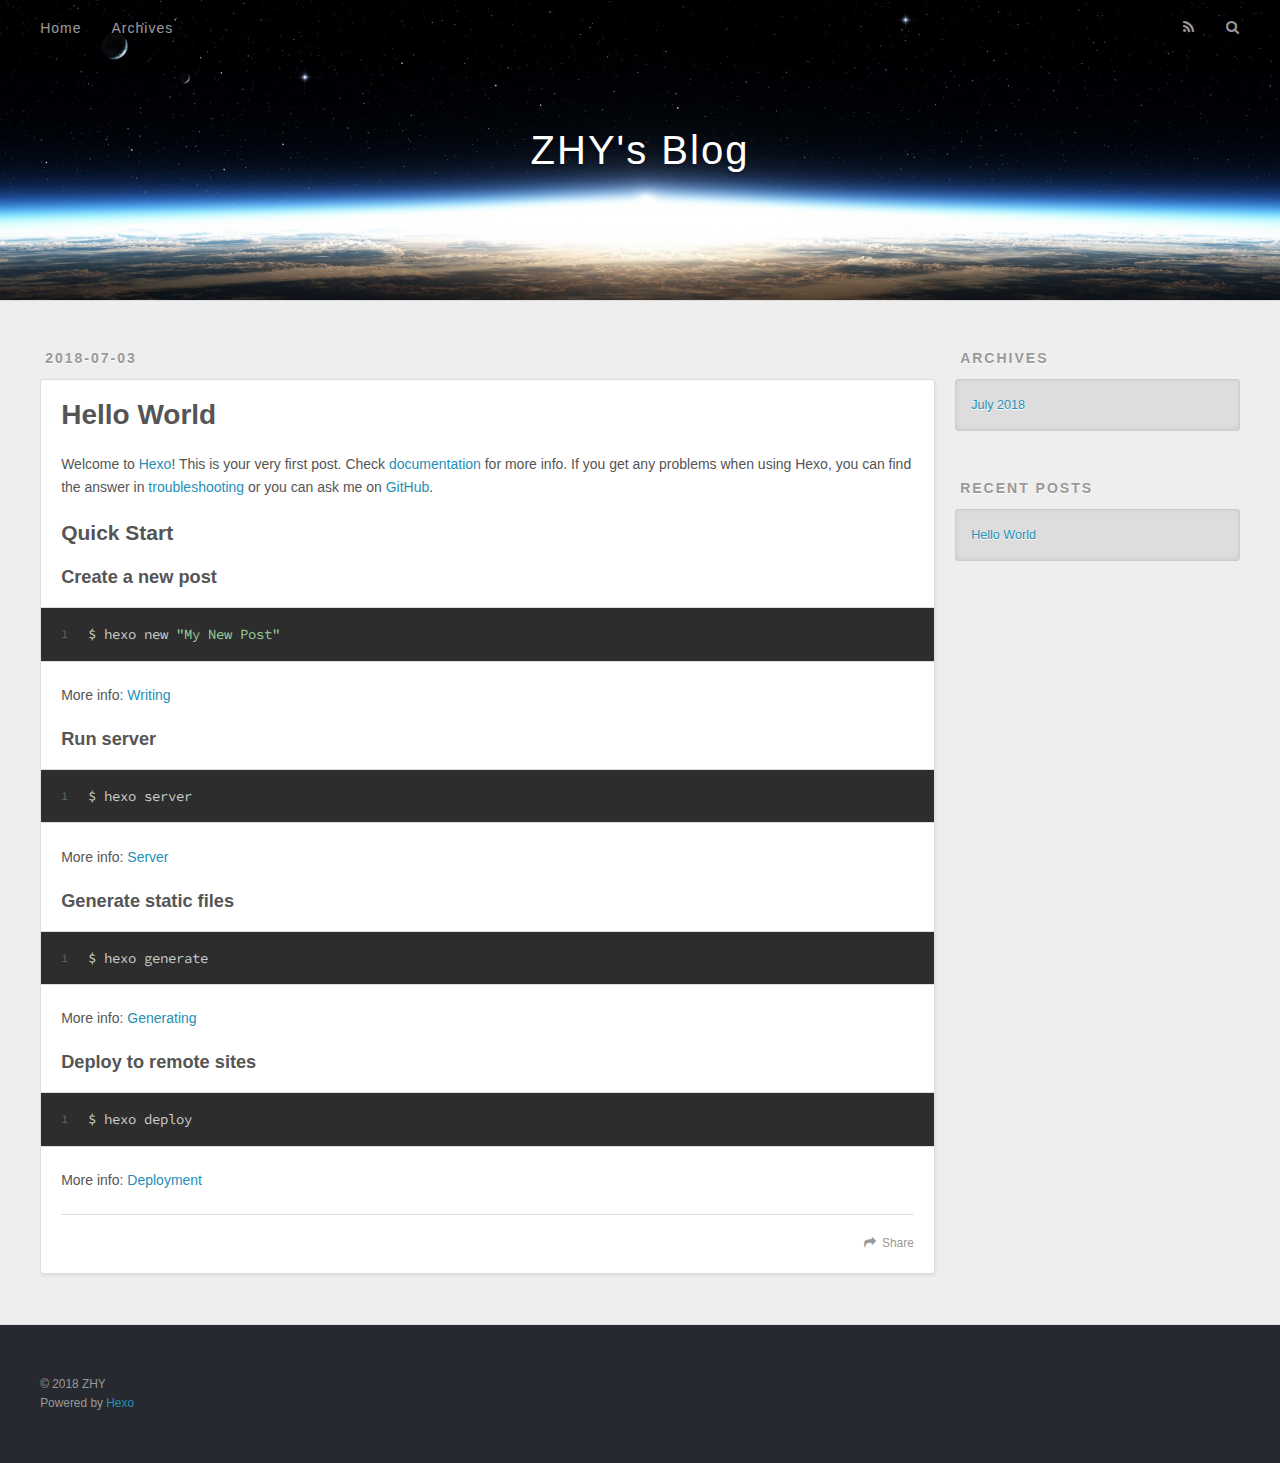
==== index.html @ d9271434 "Site updated: 2018-07-03 16:48:31" ====
<!DOCTYPE html>
<html>
<head>
  <meta charset="utf-8">
  

  
  <title>ZHY&#39;s Blog</title>
  <meta name="viewport" content="width=device-width, initial-scale=1, maximum-scale=1">
  <meta property="og:type" content="website">
<meta property="og:title" content="ZHY&#39;s Blog">
<meta property="og:url" content="https://anngg2008.github.io/index.html">
<meta property="og:site_name" content="ZHY&#39;s Blog">
<meta property="og:locale" content="default">
<meta name="twitter:card" content="summary">
<meta name="twitter:title" content="ZHY&#39;s Blog">
  
    <link rel="alternate" href="/atom.xml" title="ZHY&#39;s Blog" type="application/atom+xml">
  
  
    <link rel="icon" href="/favicon.png">
  
  
    <link href="//fonts.googleapis.com/css?family=Source+Code+Pro" rel="stylesheet" type="text/css">
  
  <link rel="stylesheet" href="/css/style.css">
</head>

<body>
  <div id="container">
    <div id="wrap">
      <header id="header">
  <div id="banner"></div>
  <div id="header-outer" class="outer">
    <div id="header-title" class="inner">
      <h1 id="logo-wrap">
        <a href="/" id="logo">ZHY&#39;s Blog</a>
      </h1>
      
    </div>
    <div id="header-inner" class="inner">
      <nav id="main-nav">
        <a id="main-nav-toggle" class="nav-icon"></a>
        
          <a class="main-nav-link" href="/">Home</a>
        
          <a class="main-nav-link" href="/archives">Archives</a>
        
      </nav>
      <nav id="sub-nav">
        
          <a id="nav-rss-link" class="nav-icon" href="/atom.xml" title="RSS Feed"></a>
        
        <a id="nav-search-btn" class="nav-icon" title="Search"></a>
      </nav>
      <div id="search-form-wrap">
        <form action="//google.com/search" method="get" accept-charset="UTF-8" class="search-form"><input type="search" name="q" class="search-form-input" placeholder="Search"><button type="submit" class="search-form-submit">&#xF002;</button><input type="hidden" name="sitesearch" value="https://anngg2008.github.io"></form>
      </div>
    </div>
  </div>
</header>
      <div class="outer">
        <section id="main">
  
    <article id="post-hello-world" class="article article-type-post" itemscope itemprop="blogPost">
  <div class="article-meta">
    <a href="/2018/07/03/hello-world/" class="article-date">
  <time datetime="2018-07-03T08:21:57.025Z" itemprop="datePublished">2018-07-03</time>
</a>
    
  </div>
  <div class="article-inner">
    
    
      <header class="article-header">
        
  
    <h1 itemprop="name">
      <a class="article-title" href="/2018/07/03/hello-world/">Hello World</a>
    </h1>
  

      </header>
    
    <div class="article-entry" itemprop="articleBody">
      
        <p>Welcome to <a href="https://hexo.io/" target="_blank" rel="noopener">Hexo</a>! This is your very first post. Check <a href="https://hexo.io/docs/" target="_blank" rel="noopener">documentation</a> for more info. If you get any problems when using Hexo, you can find the answer in <a href="https://hexo.io/docs/troubleshooting.html" target="_blank" rel="noopener">troubleshooting</a> or you can ask me on <a href="https://github.com/hexojs/hexo/issues" target="_blank" rel="noopener">GitHub</a>.</p>
<h2 id="Quick-Start"><a href="#Quick-Start" class="headerlink" title="Quick Start"></a>Quick Start</h2><h3 id="Create-a-new-post"><a href="#Create-a-new-post" class="headerlink" title="Create a new post"></a>Create a new post</h3><figure class="highlight bash"><table><tr><td class="gutter"><pre><span class="line">1</span><br></pre></td><td class="code"><pre><span class="line">$ hexo new <span class="string">"My New Post"</span></span><br></pre></td></tr></table></figure>
<p>More info: <a href="https://hexo.io/docs/writing.html" target="_blank" rel="noopener">Writing</a></p>
<h3 id="Run-server"><a href="#Run-server" class="headerlink" title="Run server"></a>Run server</h3><figure class="highlight bash"><table><tr><td class="gutter"><pre><span class="line">1</span><br></pre></td><td class="code"><pre><span class="line">$ hexo server</span><br></pre></td></tr></table></figure>
<p>More info: <a href="https://hexo.io/docs/server.html" target="_blank" rel="noopener">Server</a></p>
<h3 id="Generate-static-files"><a href="#Generate-static-files" class="headerlink" title="Generate static files"></a>Generate static files</h3><figure class="highlight bash"><table><tr><td class="gutter"><pre><span class="line">1</span><br></pre></td><td class="code"><pre><span class="line">$ hexo generate</span><br></pre></td></tr></table></figure>
<p>More info: <a href="https://hexo.io/docs/generating.html" target="_blank" rel="noopener">Generating</a></p>
<h3 id="Deploy-to-remote-sites"><a href="#Deploy-to-remote-sites" class="headerlink" title="Deploy to remote sites"></a>Deploy to remote sites</h3><figure class="highlight bash"><table><tr><td class="gutter"><pre><span class="line">1</span><br></pre></td><td class="code"><pre><span class="line">$ hexo deploy</span><br></pre></td></tr></table></figure>
<p>More info: <a href="https://hexo.io/docs/deployment.html" target="_blank" rel="noopener">Deployment</a></p>

      
    </div>
    <footer class="article-footer">
      <a data-url="https://anngg2008.github.io/2018/07/03/hello-world/" data-id="cjj5g86sp00000euxjg45s376" class="article-share-link">Share</a>
      
      
    </footer>
  </div>
  
</article>


  


</section>
        
          <aside id="sidebar">
  
    

  
    

  
    
  
    
  <div class="widget-wrap">
    <h3 class="widget-title">Archives</h3>
    <div class="widget">
      <ul class="archive-list"><li class="archive-list-item"><a class="archive-list-link" href="/archives/2018/07/">July 2018</a></li></ul>
    </div>
  </div>


  
    
  <div class="widget-wrap">
    <h3 class="widget-title">Recent Posts</h3>
    <div class="widget">
      <ul>
        
          <li>
            <a href="/2018/07/03/hello-world/">Hello World</a>
          </li>
        
      </ul>
    </div>
  </div>

  
</aside>
        
      </div>
      <footer id="footer">
  
  <div class="outer">
    <div id="footer-info" class="inner">
      &copy; 2018 ZHY<br>
      Powered by <a href="http://hexo.io/" target="_blank">Hexo</a>
    </div>
  </div>
</footer>
    </div>
    <nav id="mobile-nav">
  
    <a href="/" class="mobile-nav-link">Home</a>
  
    <a href="/archives" class="mobile-nav-link">Archives</a>
  
</nav>
    

<script src="//ajax.googleapis.com/ajax/libs/jquery/2.0.3/jquery.min.js"></script>


  <link rel="stylesheet" href="/fancybox/jquery.fancybox.css">
  <script src="/fancybox/jquery.fancybox.pack.js"></script>


<script src="/js/script.js"></script>



  </div>
</body>
</html>
---- css/style.css ----
body {
  width: 100%;
}
body:before,
body:after {
  content: "";
  display: table;
}
body:after {
  clear: both;
}
html,
body,
div,
span,
applet,
object,
iframe,
h1,
h2,
h3,
h4,
h5,
h6,
p,
blockquote,
pre,
a,
abbr,
acronym,
address,
big,
cite,
code,
del,
dfn,
em,
img,
ins,
kbd,
q,
s,
samp,
small,
strike,
strong,
sub,
sup,
tt,
var,
dl,
dt,
dd,
ol,
ul,
li,
fieldset,
form,
label,
legend,
table,
caption,
tbody,
tfoot,
thead,
tr,
th,
td {
  margin: 0;
  padding: 0;
  border: 0;
  outline: 0;
  font-weight: inherit;
  font-style: inherit;
  font-family: inherit;
  font-size: 100%;
  vertical-align: baseline;
}
body {
  line-height: 1;
  color: #000;
  background: #fff;
}
ol,
ul {
  list-style: none;
}
table {
  border-collapse: separate;
  border-spacing: 0;
  vertical-align: middle;
}
caption,
th,
td {
  text-align: left;
  font-weight: normal;
  vertical-align: middle;
}
a img {
  border: none;
}
input,
button {
  margin: 0;
  padding: 0;
}
input::-moz-focus-inner,
button::-moz-focus-inner {
  border: 0;
  padding: 0;
}
@font-face {
  font-family: FontAwesome;
  font-style: normal;
  font-weight: normal;
  src: url("fonts/fontawesome-webfont.eot?v=#4.0.3");
  src: url("fonts/fontawesome-webfont.eot?#iefix&v=#4.0.3") format("embedded-opentype"), url("fonts/fontawesome-webfont.woff?v=#4.0.3") format("woff"), url("fonts/fontawesome-webfont.ttf?v=#4.0.3") format("truetype"), url("fonts/fontawesome-webfont.svg#fontawesomeregular?v=#4.0.3") format("svg");
}
html,
body,
#container {
  height: 100%;
}
body {
  background: #eee;
  font: 14px -apple-system, BlinkMacSystemFont, "Segoe UI", "Roboto", "Oxygen", "Ubuntu", "Cantarell", "Fira Sans", "Droid Sans", "Helvetica Neue", sans-serif;
  -webkit-text-size-adjust: 100%;
}
.outer {
  max-width: 1220px;
  margin: 0 auto;
  padding: 0 20px;
}
.outer:before,
.outer:after {
  content: "";
  display: table;
}
.outer:after {
  clear: both;
}
.inner {
  display: inline;
  float: left;
  width: 98.33333333333333%;
  margin: 0 0.833333333333333%;
}
.left,
.alignleft {
  float: left;
}
.right,
.alignright {
  float: right;
}
.clear {
  clear: both;
}
#container {
  position: relative;
}
.mobile-nav-on {
  overflow: hidden;
}
#wrap {
  height: 100%;
  width: 100%;
  position: absolute;
  top: 0;
  left: 0;
  -webkit-transition: 0.2s ease-out;
  -moz-transition: 0.2s ease-out;
  -ms-transition: 0.2s ease-out;
  transition: 0.2s ease-out;
  z-index: 1;
  background: #eee;
}
.mobile-nav-on #wrap {
  left: 280px;
}
@media screen and (min-width: 768px) {
  #main {
    display: inline;
    float: left;
    width: 73.33333333333333%;
    margin: 0 0.833333333333333%;
  }
}
.article-date,
.article-category-link,
.archive-year,
.widget-title {
  text-decoration: none;
  text-transform: uppercase;
  letter-spacing: 2px;
  color: #999;
  margin-bottom: 1em;
  margin-left: 5px;
  line-height: 1em;
  text-shadow: 0 1px #fff;
  font-weight: bold;
}
.article-inner,
.archive-article-inner {
  background: #fff;
  -webkit-box-shadow: 1px 2px 3px #ddd;
  box-shadow: 1px 2px 3px #ddd;
  border: 1px solid #ddd;
  border-radius: 3px;
}
.article-entry h1,
.widget h1 {
  font-size: 2em;
}
.article-entry h2,
.widget h2 {
  font-size: 1.5em;
}
.article-entry h3,
.widget h3 {
  font-size: 1.3em;
}
.article-entry h4,
.widget h4 {
  font-size: 1.2em;
}
.article-entry h5,
.widget h5 {
  font-size: 1em;
}
.article-entry h6,
.widget h6 {
  font-size: 1em;
  color: #999;
}
.article-entry hr,
.widget hr {
  border: 1px dashed #ddd;
}
.article-entry strong,
.widget strong {
  font-weight: bold;
}
.article-entry em,
.widget em,
.article-entry cite,
.widget cite {
  font-style: italic;
}
.article-entry sup,
.widget sup,
.article-entry sub,
.widget sub {
  font-size: 0.75em;
  line-height: 0;
  position: relative;
  vertical-align: baseline;
}
.article-entry sup,
.widget sup {
  top: -0.5em;
}
.article-entry sub,
.widget sub {
  bottom: -0.2em;
}
.article-entry small,
.widget small {
  font-size: 0.85em;
}
.article-entry acronym,
.widget acronym,
.article-entry abbr,
.widget abbr {
  border-bottom: 1px dotted;
}
.article-entry ul,
.widget ul,
.article-entry ol,
.widget ol,
.article-entry dl,
.widget dl {
  margin: 0 20px;
  line-height: 1.6em;
}
.article-entry ul ul,
.widget ul ul,
.article-entry ol ul,
.widget ol ul,
.article-entry ul ol,
.widget ul ol,
.article-entry ol ol,
.widget ol ol {
  margin-top: 0;
  margin-bottom: 0;
}
.article-entry ul,
.widget ul {
  list-style: disc;
}
.article-entry ol,
.widget ol {
  list-style: decimal;
}
.article-entry dt,
.widget dt {
  font-weight: bold;
}
#header {
  height: 300px;
  position: relative;
  border-bottom: 1px solid #ddd;
}
#header:before,
#header:after {
  content: "";
  position: absolute;
  left: 0;
  right: 0;
  height: 40px;
}
#header:before {
  top: 0;
  background: -webkit-linear-gradient(rgba(0,0,0,0.2), transparent);
  background: -moz-linear-gradient(rgba(0,0,0,0.2), transparent);
  background: -ms-linear-gradient(rgba(0,0,0,0.2), transparent);
  background: linear-gradient(rgba(0,0,0,0.2), transparent);
}
#header:after {
  bottom: 0;
  background: -webkit-linear-gradient(transparent, rgba(0,0,0,0.2));
  background: -moz-linear-gradient(transparent, rgba(0,0,0,0.2));
  background: -ms-linear-gradient(transparent, rgba(0,0,0,0.2));
  background: linear-gradient(transparent, rgba(0,0,0,0.2));
}
#header-outer {
  height: 100%;
  position: relative;
}
#header-inner {
  position: relative;
  overflow: hidden;
}
#banner {
  position: absolute;
  top: 0;
  left: 0;
  width: 100%;
  height: 100%;
  background: url("images/banner.jpg") center #000;
  -webkit-background-size: cover;
  -moz-background-size: cover;
  background-size: cover;
  z-index: -1;
}
#header-title {
  text-align: center;
  height: 40px;
  position: absolute;
  top: 50%;
  left: 0;
  margin-top: -20px;
}
#logo,
#subtitle {
  text-decoration: none;
  color: #fff;
  font-weight: 300;
  text-shadow: 0 1px 4px rgba(0,0,0,0.3);
}
#logo {
  font-size: 40px;
  line-height: 40px;
  letter-spacing: 2px;
}
#subtitle {
  font-size: 16px;
  line-height: 16px;
  letter-spacing: 1px;
}
#subtitle-wrap {
  margin-top: 16px;
}
#main-nav {
  float: left;
  margin-left: -15px;
}
.nav-icon,
.main-nav-link {
  float: left;
  color: #fff;
  opacity: 0.6;
  text-decoration: none;
  text-shadow: 0 1px rgba(0,0,0,0.2);
  -webkit-transition: opacity 0.2s;
  -moz-transition: opacity 0.2s;
  -ms-transition: opacity 0.2s;
  transition: opacity 0.2s;
  display: block;
  padding: 20px 15px;
}
.nav-icon:hover,
.main-nav-link:hover {
  opacity: 1;
}
.nav-icon {
  font-family: FontAwesome;
  text-align: center;
  font-size: 14px;
  width: 14px;
  height: 14px;
  padding: 20px 15px;
  position: relative;
  cursor: pointer;
}
.main-nav-link {
  font-weight: 300;
  letter-spacing: 1px;
}
@media screen and (max-width: 479px) {
  .main-nav-link {
    display: none;
  }
}
#main-nav-toggle {
  display: none;
}
#main-nav-toggle:before {
  content: "\f0c9";
}
@media screen and (max-width: 479px) {
  #main-nav-toggle {
    display: block;
  }
}
#sub-nav {
  float: right;
  margin-right: -15px;
}
#nav-rss-link:before {
  content: "\f09e";
}
#nav-search-btn:before {
  content: "\f002";
}
#search-form-wrap {
  position: absolute;
  top: 15px;
  width: 150px;
  height: 30px;
  right: -150px;
  opacity: 0;
  -webkit-transition: 0.2s ease-out;
  -moz-transition: 0.2s ease-out;
  -ms-transition: 0.2s ease-out;
  transition: 0.2s ease-out;
}
#search-form-wrap.on {
  opacity: 1;
  right: 0;
}
@media screen and (max-width: 479px) {
  #search-form-wrap {
    width: 100%;
    right: -100%;
  }
}
.search-form {
  position: absolute;
  top: 0;
  left: 0;
  right: 0;
  background: #fff;
  padding: 5px 15px;
  border-radius: 15px;
  -webkit-box-shadow: 0 0 10px rgba(0,0,0,0.3);
  box-shadow: 0 0 10px rgba(0,0,0,0.3);
}
.search-form-input {
  border: none;
  background: none;
  color: #555;
  width: 100%;
  font: 13px -apple-system, BlinkMacSystemFont, "Segoe UI", "Roboto", "Oxygen", "Ubuntu", "Cantarell", "Fira Sans", "Droid Sans", "Helvetica Neue", sans-serif;
  outline: none;
}
.search-form-input::-webkit-search-results-decoration,
.search-form-input::-webkit-search-cancel-button {
  -webkit-appearance: none;
}
.search-form-submit {
  position: absolute;
  top: 50%;
  right: 10px;
  margin-top: -7px;
  font: 13px FontAwesome;
  border: none;
  background: none;
  color: #bbb;
  cursor: pointer;
}
.search-form-submit:hover,
.search-form-submit:focus {
  color: #777;
}
.article {
  margin: 50px 0;
}
.article-inner {
  overflow: hidden;
}
.article-meta:before,
.article-meta:after {
  content: "";
  display: table;
}
.article-meta:after {
  clear: both;
}
.article-date {
  float: left;
}
.article-category {
  float: left;
  line-height: 1em;
  color: #ccc;
  text-shadow: 0 1px #fff;
  margin-left: 8px;
}
.article-category:before {
  content: "\2022";
}
.article-category-link {
  margin: 0 12px 1em;
}
.article-header {
  padding: 20px 20px 0;
}
.article-title {
  text-decoration: none;
  font-size: 2em;
  font-weight: bold;
  color: #555;
  line-height: 1.1em;
  -webkit-transition: color 0.2s;
  -moz-transition: color 0.2s;
  -ms-transition: color 0.2s;
  transition: color 0.2s;
}
a.article-title:hover {
  color: #258fb8;
}
.article-entry {
  color: #555;
  padding: 0 20px;
}
.article-entry:before,
.article-entry:after {
  content: "";
  display: table;
}
.article-entry:after {
  clear: both;
}
.article-entry p,
.article-entry table {
  line-height: 1.6em;
  margin: 1.6em 0;
}
.article-entry h1,
.article-entry h2,
.article-entry h3,
.article-entry h4,
.article-entry h5,
.article-entry h6 {
  font-weight: bold;
}
.article-entry h1,
.article-entry h2,
.article-entry h3,
.article-entry h4,
.article-entry h5,
.article-entry h6 {
  line-height: 1.1em;
  margin: 1.1em 0;
}
.article-entry a {
  color: #258fb8;
  text-decoration: none;
}
.article-entry a:hover {
  text-decoration: underline;
}
.article-entry ul,
.article-entry ol,
.article-entry dl {
  margin-top: 1.6em;
  margin-bottom: 1.6em;
}
.article-entry img,
.article-entry video {
  max-width: 100%;
  height: auto;
  display: block;
  margin: auto;
}
.article-entry iframe {
  border: none;
}
.article-entry table {
  width: 100%;
  border-collapse: collapse;
  border-spacing: 0;
}
.article-entry th {
  font-weight: bold;
  border-bottom: 3px solid #ddd;
  padding-bottom: 0.5em;
}
.article-entry td {
  border-bottom: 1px solid #ddd;
  padding: 10px 0;
}
.article-entry blockquote {
  font-family: Georgia, "Times New Roman", serif;
  font-size: 1.4em;
  margin: 1.6em 20px;
  text-align: center;
}
.article-entry blockquote footer {
  font-size: 14px;
  margin: 1.6em 0;
  font-family: -apple-system, BlinkMacSystemFont, "Segoe UI", "Roboto", "Oxygen", "Ubuntu", "Cantarell", "Fira Sans", "Droid Sans", "Helvetica Neue", sans-serif;
}
.article-entry blockquote footer cite:before {
  content: "—";
  padding: 0 0.5em;
}
.article-entry .pullquote {
  text-align: left;
  width: 45%;
  margin: 0;
}
.article-entry .pullquote.left {
  margin-left: 0.5em;
  margin-right: 1em;
}
.article-entry .pullquote.right {
  margin-right: 0.5em;
  margin-left: 1em;
}
.article-entry .caption {
  color: #999;
  display: block;
  font-size: 0.9em;
  margin-top: 0.5em;
  position: relative;
  text-align: center;
}
.article-entry .video-container {
  position: relative;
  padding-top: 56.25%;
  height: 0;
  overflow: hidden;
}
.article-entry .video-container iframe,
.article-entry .video-container object,
.article-entry .video-container embed {
  position: absolute;
  top: 0;
  left: 0;
  width: 100%;
  height: 100%;
  margin-top: 0;
}
.article-more-link a {
  display: inline-block;
  line-height: 1em;
  padding: 6px 15px;
  border-radius: 15px;
  background: #eee;
  color: #999;
  text-shadow: 0 1px #fff;
  text-decoration: none;
}
.article-more-link a:hover {
  background: #258fb8;
  color: #fff;
  text-decoration: none;
  text-shadow: 0 1px #1e7293;
}
.article-footer {
  font-size: 0.85em;
  line-height: 1.6em;
  border-top: 1px solid #ddd;
  padding-top: 1.6em;
  margin: 0 20px 20px;
}
.article-footer:before,
.article-footer:after {
  content: "";
  display: table;
}
.article-footer:after {
  clear: both;
}
.article-footer a {
  color: #999;
  text-decoration: none;
}
.article-footer a:hover {
  color: #555;
}
.article-tag-list-item {
  float: left;
  margin-right: 10px;
}
.article-tag-list-link:before {
  content: "#";
}
.article-comment-link {
  float: right;
}
.article-comment-link:before {
  content: "\f075";
  font-family: FontAwesome;
  padding-right: 8px;
}
.article-share-link {
  cursor: pointer;
  float: right;
  margin-left: 20px;
}
.article-share-link:before {
  content: "\f064";
  font-family: FontAwesome;
  padding-right: 6px;
}
#article-nav {
  position: relative;
}
#article-nav:before,
#article-nav:after {
  content: "";
  display: table;
}
#article-nav:after {
  clear: both;
}
@media screen and (min-width: 768px) {
  #article-nav {
    margin: 50px 0;
  }
  #article-nav:before {
    width: 8px;
    height: 8px;
    position: absolute;
    top: 50%;
    left: 50%;
    margin-top: -4px;
    margin-left: -4px;
    content: "";
    border-radius: 50%;
    background: #ddd;
    -webkit-box-shadow: 0 1px 2px #fff;
    box-shadow: 0 1px 2px #fff;
  }
}
.article-nav-link-wrap {
  text-decoration: none;
  text-shadow: 0 1px #fff;
  color: #999;
  -webkit-box-sizing: border-box;
  -moz-box-sizing: border-box;
  box-sizing: border-box;
  margin-top: 50px;
  text-align: center;
  display: block;
}
.article-nav-link-wrap:hover {
  color: #555;
}
@media screen and (min-width: 768px) {
  .article-nav-link-wrap {
    width: 50%;
    margin-top: 0;
  }
}
@media screen and (min-width: 768px) {
  #article-nav-newer {
    float: left;
    text-align: right;
    padding-right: 20px;
  }
}
@media screen and (min-width: 768px) {
  #article-nav-older {
    float: right;
    text-align: left;
    padding-left: 20px;
  }
}
.article-nav-caption {
  text-transform: uppercase;
  letter-spacing: 2px;
  color: #ddd;
  line-height: 1em;
  font-weight: bold;
}
#article-nav-newer .article-nav-caption {
  margin-right: -2px;
}
.article-nav-title {
  font-size: 0.85em;
  line-height: 1.6em;
  margin-top: 0.5em;
}
.article-share-box {
  position: absolute;
  display: none;
  background: #fff;
  -webkit-box-shadow: 1px 2px 10px rgba(0,0,0,0.2);
  box-shadow: 1px 2px 10px rgba(0,0,0,0.2);
  border-radius: 3px;
  margin-left: -145px;
  overflow: hidden;
  z-index: 1;
}
.article-share-box.on {
  display: block;
}
.article-share-input {
  width: 100%;
  background: none;
  -webkit-box-sizing: border-box;
  -moz-box-sizing: border-box;
  box-sizing: border-box;
  font: 14px -apple-system, BlinkMacSystemFont, "Segoe UI", "Roboto", "Oxygen", "Ubuntu", "Cantarell", "Fira Sans", "Droid Sans", "Helvetica Neue", sans-serif;
  padding: 0 15px;
  color: #555;
  outline: none;
  border: 1px solid #ddd;
  border-radius: 3px 3px 0 0;
  height: 36px;
  line-height: 36px;
}
.article-share-links {
  background: #eee;
}
.article-share-links:before,
.article-share-links:after {
  content: "";
  display: table;
}
.article-share-links:after {
  clear: both;
}
.article-share-twitter,
.article-share-facebook,
.article-share-pinterest,
.article-share-google {
  width: 50px;
  height: 36px;
  display: block;
  float: left;
  position: relative;
  color: #999;
  text-shadow: 0 1px #fff;
}
.article-share-twitter:before,
.article-share-facebook:before,
.article-share-pinterest:before,
.article-share-google:before {
  font-size: 20px;
  font-family: FontAwesome;
  width: 20px;
  height: 20px;
  position: absolute;
  top: 50%;
  left: 50%;
  margin-top: -10px;
  margin-left: -10px;
  text-align: center;
}
.article-share-twitter:hover,
.article-share-facebook:hover,
.article-share-pinterest:hover,
.article-share-google:hover {
  color: #fff;
}
.article-share-twitter:before {
  content: "\f099";
}
.article-share-twitter:hover {
  background: #00aced;
  text-shadow: 0 1px #008abe;
}
.article-share-facebook:before {
  content: "\f09a";
}
.article-share-facebook:hover {
  background: #3b5998;
  text-shadow: 0 1px #2f477a;
}
.article-share-pinterest:before {
  content: "\f0d2";
}
.article-share-pinterest:hover {
  background: #cb2027;
  text-shadow: 0 1px #a21a1f;
}
.article-share-google:before {
  content: "\f0d5";
}
.article-share-google:hover {
  background: #dd4b39;
  text-shadow: 0 1px #be3221;
}
.article-gallery {
  background: #000;
  position: relative;
}
.article-gallery-photos {
  position: relative;
  overflow: hidden;
}
.article-gallery-img {
  display: none;
  max-width: 100%;
}
.article-gallery-img:first-child {
  display: block;
}
.article-gallery-img.loaded {
  position: absolute;
  display: block;
}
.article-gallery-img img {
  display: block;
  max-width: 100%;
  margin: 0 auto;
}
#comments {
  background: #fff;
  -webkit-box-shadow: 1px 2px 3px #ddd;
  box-shadow: 1px 2px 3px #ddd;
  padding: 20px;
  border: 1px solid #ddd;
  border-radius: 3px;
  margin: 50px 0;
}
#comments a {
  color: #258fb8;
}
.archives-wrap {
  margin: 50px 0;
}
.archives:before,
.archives:after {
  content: "";
  display: table;
}
.archives:after {
  clear: both;
}
.archive-year-wrap {
  margin-bottom: 1em;
}
.archives {
  -webkit-column-gap: 10px;
  -moz-column-gap: 10px;
  column-gap: 10px;
}
@media screen and (min-width: 480px) and (max-width: 767px) {
  .archives {
    -webkit-column-count: 2;
    -moz-column-count: 2;
    column-count: 2;
  }
}
@media screen and (min-width: 768px) {
  .archives {
    -webkit-column-count: 3;
    -moz-column-count: 3;
    column-count: 3;
  }
}
.archive-article {
  -webkit-column-break-inside: avoid;
  page-break-inside: avoid;
  overflow: hidden;
  break-inside: avoid-column;
}
.archive-article-inner {
  padding: 10px;
  margin-bottom: 15px;
}
.archive-article-title {
  text-decoration: none;
  font-weight: bold;
  color: #555;
  -webkit-transition: color 0.2s;
  -moz-transition: color 0.2s;
  -ms-transition: color 0.2s;
  transition: color 0.2s;
  line-height: 1.6em;
}
.archive-article-title:hover {
  color: #258fb8;
}
.archive-article-footer {
  margin-top: 1em;
}
.archive-article-date {
  color: #999;
  text-decoration: none;
  font-size: 0.85em;
  line-height: 1em;
  margin-bottom: 0.5em;
  display: block;
}
#page-nav {
  margin: 50px auto;
  background: #fff;
  -webkit-box-shadow: 1px 2px 3px #ddd;
  box-shadow: 1px 2px 3px #ddd;
  border: 1px solid #ddd;
  border-radius: 3px;
  text-align: center;
  color: #999;
  overflow: hidden;
}
#page-nav:before,
#page-nav:after {
  content: "";
  display: table;
}
#page-nav:after {
  clear: both;
}
#page-nav a,
#page-nav span {
  padding: 10px 20px;
  line-height: 1;
  height: 2ex;
}
#page-nav a {
  color: #999;
  text-decoration: none;
}
#page-nav a:hover {
  background: #999;
  color: #fff;
}
#page-nav .prev {
  float: left;
}
#page-nav .next {
  float: right;
}
#page-nav .page-number {
  display: inline-block;
}
@media screen and (max-width: 479px) {
  #page-nav .page-number {
    display: none;
  }
}
#page-nav .current {
  color: #555;
  font-weight: bold;
}
#page-nav .space {
  color: #ddd;
}
#footer {
  background: #262a30;
  padding: 50px 0;
  border-top: 1px solid #ddd;
  color: #999;
}
#footer a {
  color: #258fb8;
  text-decoration: none;
}
#footer a:hover {
  text-decoration: underline;
}
#footer-info {
  line-height: 1.6em;
  font-size: 0.85em;
}
.article-entry pre,
.article-entry .highlight {
  background: #2d2d2d;
  margin: 0 -20px;
  padding: 15px 20px;
  border-style: solid;
  border-color: #ddd;
  border-width: 1px 0;
  overflow: auto;
  color: #ccc;
  line-height: 22.400000000000002px;
}
.article-entry .highlight .gutter pre,
.article-entry .gist .gist-file .gist-data .line-numbers {
  color: #666;
  font-size: 0.85em;
}
.article-entry pre,
.article-entry code {
  font-family: "Source Code Pro", Consolas, Monaco, Menlo, Consolas, monospace;
}
.article-entry code {
  background: #eee;
  text-shadow: 0 1px #fff;
  padding: 0 0.3em;
}
.article-entry pre code {
  background: none;
  text-shadow: none;
  padding: 0;
}
.article-entry .highlight pre {
  border: none;
  margin: 0;
  padding: 0;
}
.article-entry .highlight table {
  margin: 0;
  width: auto;
}
.article-entry .highlight td {
  border: none;
  padding: 0;
}
.article-entry .highlight figcaption {
  font-size: 0.85em;
  color: #999;
  line-height: 1em;
  margin-bottom: 1em;
}
.article-entry .highlight figcaption:before,
.article-entry .highlight figcaption:after {
  content: "";
  display: table;
}
.article-entry .highlight figcaption:after {
  clear: both;
}
.article-entry .highlight figcaption a {
  float: right;
}
.article-entry .highlight .gutter pre {
  text-align: right;
  padding-right: 20px;
}
.article-entry .highlight .line {
  height: 22.400000000000002px;
}
.article-entry .highlight .line.marked {
  background: #515151;
}
.article-entry .gist {
  margin: 0 -20px;
  border-style: solid;
  border-color: #ddd;
  border-width: 1px 0;
  background: #2d2d2d;
  padding: 15px 20px 15px 0;
}
.article-entry .gist .gist-file {
  border: none;
  font-family: "Source Code Pro", Consolas, Monaco, Menlo, Consolas, monospace;
  margin: 0;
}
.article-entry .gist .gist-file .gist-data {
  background: none;
  border: none;
}
.article-entry .gist .gist-file .gist-data .line-numbers {
  background: none;
  border: none;
  padding: 0 20px 0 0;
}
.article-entry .gist .gist-file .gist-data .line-data {
  padding: 0 !important;
}
.article-entry .gist .gist-file .highlight {
  margin: 0;
  padding: 0;
  border: none;
}
.article-entry .gist .gist-file .gist-meta {
  background: #2d2d2d;
  color: #999;
  font: 0.85em -apple-system, BlinkMacSystemFont, "Segoe UI", "Roboto", "Oxygen", "Ubuntu", "Cantarell", "Fira Sans", "Droid Sans", "Helvetica Neue", sans-serif;
  text-shadow: 0 0;
  padding: 0;
  margin-top: 1em;
  margin-left: 20px;
}
.article-entry .gist .gist-file .gist-meta a {
  color: #258fb8;
  font-weight: normal;
}
.article-entry .gist .gist-file .gist-meta a:hover {
  text-decoration: underline;
}
pre .comment,
pre .title {
  color: #999;
}
pre .variable,
pre .attribute,
pre .tag,
pre .regexp,
pre .ruby .constant,
pre .xml .tag .title,
pre .xml .pi,
pre .xml .doctype,
pre .html .doctype,
pre .css .id,
pre .css .class,
pre .css .pseudo {
  color: #f2777a;
}
pre .number,
pre .preprocessor,
pre .built_in,
pre .literal,
pre .params,
pre .constant {
  color: #f99157;
}
pre .class,
pre .ruby .class .title,
pre .css .rules .attribute {
  color: #9c9;
}
pre .string,
pre .value,
pre .inheritance,
pre .header,
pre .ruby .symbol,
pre .xml .cdata {
  color: #9c9;
}
pre .css .hexcolor {
  color: #6cc;
}
pre .function,
pre .python .decorator,
pre .python .title,
pre .ruby .function .title,
pre .ruby .title .keyword,
pre .perl .sub,
pre .javascript .title,
pre .coffeescript .title {
  color: #69c;
}
pre .keyword,
pre .javascript .function {
  color: #c9c;
}
@media screen and (max-width: 479px) {
  #mobile-nav {
    position: absolute;
    top: 0;
    left: 0;
    width: 280px;
    height: 100%;
    background: #191919;
    border-right: 1px solid #fff;
  }
}
@media screen and (max-width: 479px) {
  .mobile-nav-link {
    display: block;
    color: #999;
    text-decoration: none;
    padding: 15px 20px;
    font-weight: bold;
  }
  .mobile-nav-link:hover {
    color: #fff;
  }
}
@media screen and (min-width: 768px) {
  #sidebar {
    display: inline;
    float: left;
    width: 23.333333333333332%;
    margin: 0 0.833333333333333%;
  }
}
.widget-wrap {
  margin: 50px 0;
}
.widget {
  color: #777;
  text-shadow: 0 1px #fff;
  background: #ddd;
  -webkit-box-shadow: 0 -1px 4px #ccc inset;
  box-shadow: 0 -1px 4px #ccc inset;
  border: 1px solid #ccc;
  padding: 15px;
  border-radius: 3px;
}
.widget a {
  color: #258fb8;
  text-decoration: none;
}
.widget a:hover {
  text-decoration: underline;
}
.widget ul ul,
.widget ol ul,
.widget dl ul,
.widget ul ol,
.widget ol ol,
.widget dl ol,
.widget ul dl,
.widget ol dl,
.widget dl dl {
  margin-left: 15px;
  list-style: disc;
}
.widget {
  line-height: 1.6em;
  word-wrap: break-word;
  font-size: 0.9em;
}
.widget ul,
.widget ol {
  list-style: none;
  margin: 0;
}
.widget ul ul,
.widget ol ul,
.widget ul ol,
.widget ol ol {
  margin: 0 20px;
}
.widget ul ul,
.widget ol ul {
  list-style: disc;
}
.widget ul ol,
.widget ol ol {
  list-style: decimal;
}
.category-list-count,
.tag-list-count,
.archive-list-count {
  padding-left: 5px;
  color: #999;
  font-size: 0.85em;
}
.category-list-count:before,
.tag-list-count:before,
.archive-list-count:before {
  content: "(";
}
.category-list-count:after,
.tag-list-count:after,
.archive-list-count:after {
  content: ")";
}
.tagcloud a {
  margin-right: 5px;
  display: inline-block;
}
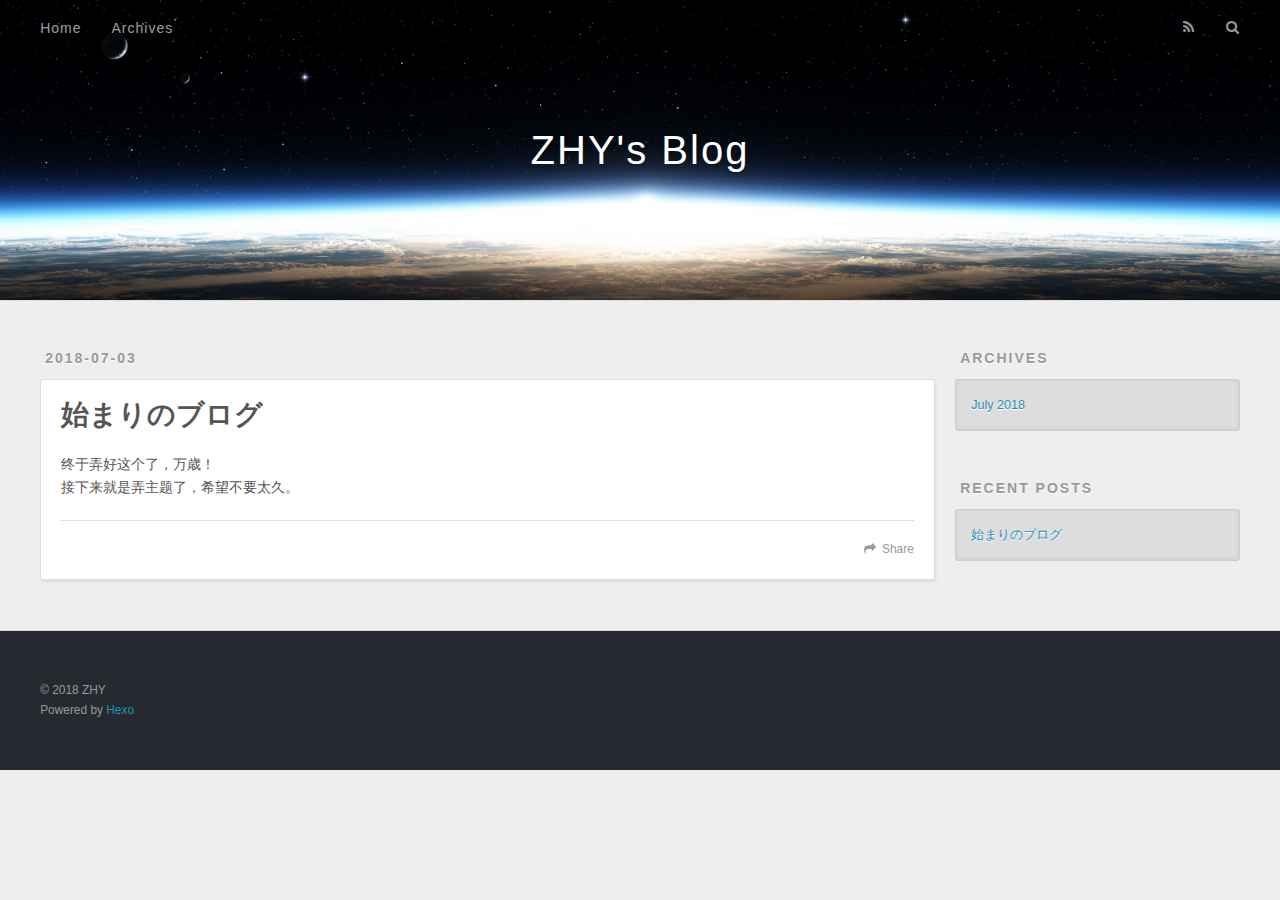
==== commit 656766a9: "Site updated: 2018-07-03 17:08:12" ====
--- a/index.html
+++ b/index.html
@@ -62,10 +62,10 @@
       <div class="outer">
         <section id="main">
   
-    <article id="post-hello-world" class="article article-type-post" itemscope itemprop="blogPost">
+    <article id="post-始まりのブログ" class="article article-type-post" itemscope itemprop="blogPost">
   <div class="article-meta">
-    <a href="/2018/07/03/hello-world/" class="article-date">
-  <time datetime="2018-07-03T08:21:57.025Z" itemprop="datePublished">2018-07-03</time>
+    <a href="/2018/07/03/始まりのブログ/" class="article-date">
+  <time datetime="2018-07-03T09:06:38.000Z" itemprop="datePublished">2018-07-03</time>
 </a>
     
   </div>
@@ -76,7 +76,7 @@
         
   
     <h1 itemprop="name">
-      <a class="article-title" href="/2018/07/03/hello-world/">Hello World</a>
+      <a class="article-title" href="/2018/07/03/始まりのブログ/">始まりのブログ</a>
     </h1>
   
 
@@ -84,20 +84,12 @@
     
     <div class="article-entry" itemprop="articleBody">
       
-        <p>Welcome to <a href="https://hexo.io/" target="_blank" rel="noopener">Hexo</a>! This is your very first post. Check <a href="https://hexo.io/docs/" target="_blank" rel="noopener">documentation</a> for more info. If you get any problems when using Hexo, you can find the answer in <a href="https://hexo.io/docs/troubleshooting.html" target="_blank" rel="noopener">troubleshooting</a> or you can ask me on <a href="https://github.com/hexojs/hexo/issues" target="_blank" rel="noopener">GitHub</a>.</p>
-<h2 id="Quick-Start"><a href="#Quick-Start" class="headerlink" title="Quick Start"></a>Quick Start</h2><h3 id="Create-a-new-post"><a href="#Create-a-new-post" class="headerlink" title="Create a new post"></a>Create a new post</h3><figure class="highlight bash"><table><tr><td class="gutter"><pre><span class="line">1</span><br></pre></td><td class="code"><pre><span class="line">$ hexo new <span class="string">"My New Post"</span></span><br></pre></td></tr></table></figure>
-<p>More info: <a href="https://hexo.io/docs/writing.html" target="_blank" rel="noopener">Writing</a></p>
-<h3 id="Run-server"><a href="#Run-server" class="headerlink" title="Run server"></a>Run server</h3><figure class="highlight bash"><table><tr><td class="gutter"><pre><span class="line">1</span><br></pre></td><td class="code"><pre><span class="line">$ hexo server</span><br></pre></td></tr></table></figure>
-<p>More info: <a href="https://hexo.io/docs/server.html" target="_blank" rel="noopener">Server</a></p>
-<h3 id="Generate-static-files"><a href="#Generate-static-files" class="headerlink" title="Generate static files"></a>Generate static files</h3><figure class="highlight bash"><table><tr><td class="gutter"><pre><span class="line">1</span><br></pre></td><td class="code"><pre><span class="line">$ hexo generate</span><br></pre></td></tr></table></figure>
-<p>More info: <a href="https://hexo.io/docs/generating.html" target="_blank" rel="noopener">Generating</a></p>
-<h3 id="Deploy-to-remote-sites"><a href="#Deploy-to-remote-sites" class="headerlink" title="Deploy to remote sites"></a>Deploy to remote sites</h3><figure class="highlight bash"><table><tr><td class="gutter"><pre><span class="line">1</span><br></pre></td><td class="code"><pre><span class="line">$ hexo deploy</span><br></pre></td></tr></table></figure>
-<p>More info: <a href="https://hexo.io/docs/deployment.html" target="_blank" rel="noopener">Deployment</a></p>
+        <p>终于弄好这个了，万歳！<br>接下来就是弄主题了，希望不要太久。</p>
 
       
     </div>
     <footer class="article-footer">
-      <a data-url="https://anngg2008.github.io/2018/07/03/hello-world/" data-id="cjj5g86sp00000euxjg45s376" class="article-share-link">Share</a>
+      <a data-url="https://anngg2008.github.io/2018/07/03/始まりのブログ/" data-id="cjj5h0jmu0000f8ux5epzgqop" class="article-share-link">Share</a>
       
       
     </footer>
@@ -138,7 +130,7 @@
       <ul>
         
           <li>
-            <a href="/2018/07/03/hello-world/">Hello World</a>
+            <a href="/2018/07/03/始まりのブログ/">始まりのブログ</a>
           </li>
         
       </ul>
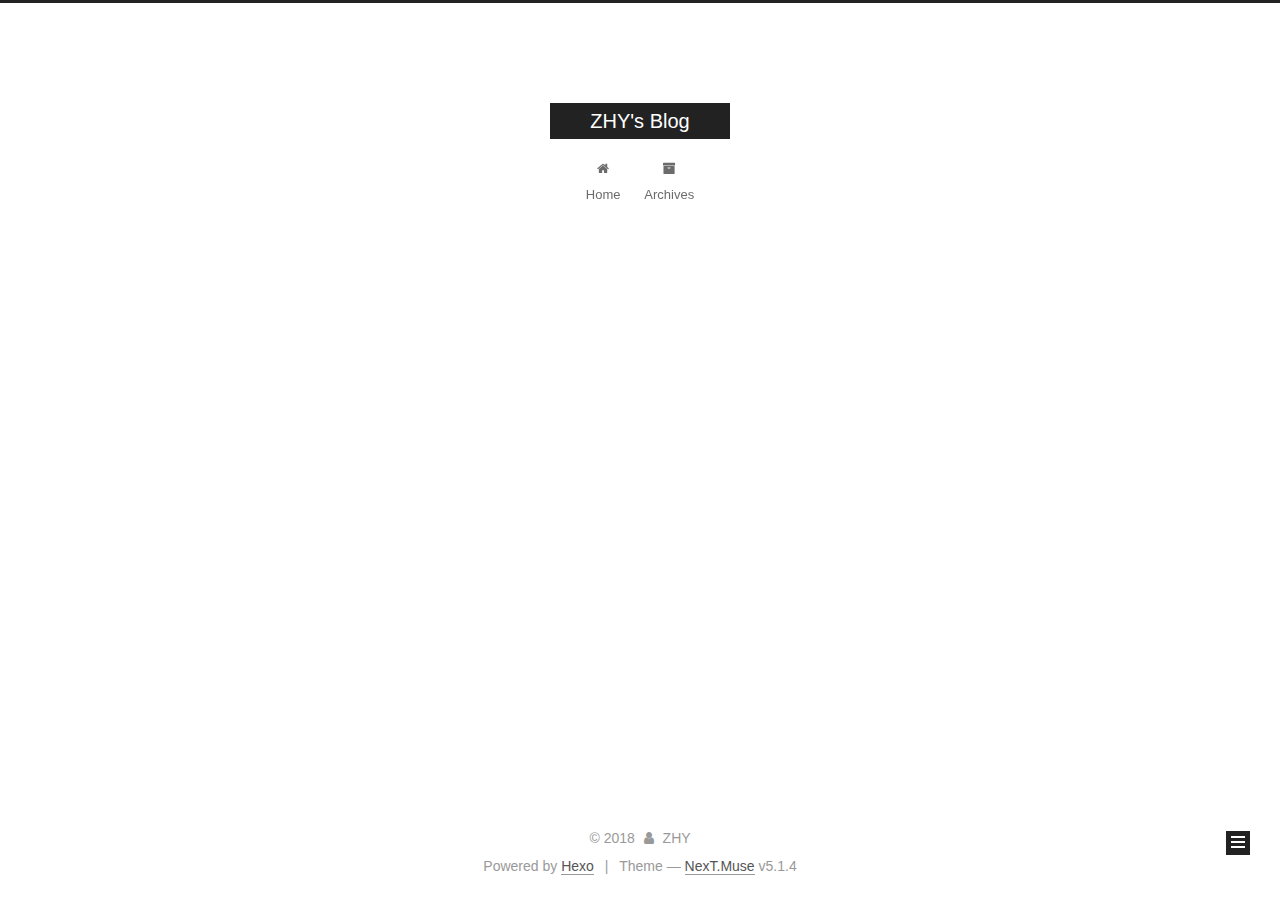
==== commit f974187f: "Site updated: 2018-07-03 18:09:56" ====
--- a/index.html
+++ b/index.html
@@ -1,176 +1,608 @@
 <!DOCTYPE html>
-<html>
+
+
+
+  
+
+
+<html class="theme-next muse use-motion" lang="">
 <head>
-  <meta charset="utf-8">
-  
-
-  
-  <title>ZHY&#39;s Blog</title>
-  <meta name="viewport" content="width=device-width, initial-scale=1, maximum-scale=1">
-  <meta property="og:type" content="website">
+  <meta charset="UTF-8"/>
+<meta http-equiv="X-UA-Compatible" content="IE=edge" />
+<meta name="viewport" content="width=device-width, initial-scale=1, maximum-scale=1"/>
+<meta name="theme-color" content="#222">
+
+
+
+
+
+
+
+
+
+<meta http-equiv="Cache-Control" content="no-transform" />
+<meta http-equiv="Cache-Control" content="no-siteapp" />
+
+
+
+
+
+
+
+
+
+
+
+
+
+
+
+
+  
+  
+  <link href="/lib/fancybox/source/jquery.fancybox.css?v=2.1.5" rel="stylesheet" type="text/css" />
+
+
+
+
+
+
+
+<link href="/lib/font-awesome/css/font-awesome.min.css?v=4.6.2" rel="stylesheet" type="text/css" />
+
+<link href="/css/main.css?v=5.1.4" rel="stylesheet" type="text/css" />
+
+
+  <link rel="apple-touch-icon" sizes="180x180" href="/images/apple-touch-icon-next.png?v=5.1.4">
+
+
+  <link rel="icon" type="image/png" sizes="32x32" href="/images/favicon-32x32-next.png?v=5.1.4">
+
+
+  <link rel="icon" type="image/png" sizes="16x16" href="/images/favicon-16x16-next.png?v=5.1.4">
+
+
+  <link rel="mask-icon" href="/images/logo.svg?v=5.1.4" color="#222">
+
+
+
+
+
+  <meta name="keywords" content="Hexo, NexT" />
+
+
+
+
+
+
+
+
+
+
+<meta property="og:type" content="website">
 <meta property="og:title" content="ZHY&#39;s Blog">
 <meta property="og:url" content="https://anngg2008.github.io/index.html">
 <meta property="og:site_name" content="ZHY&#39;s Blog">
 <meta property="og:locale" content="default">
 <meta name="twitter:card" content="summary">
 <meta name="twitter:title" content="ZHY&#39;s Blog">
-  
-    <link rel="alternate" href="/atom.xml" title="ZHY&#39;s Blog" type="application/atom+xml">
-  
-  
-    <link rel="icon" href="/favicon.png">
-  
-  
-    <link href="//fonts.googleapis.com/css?family=Source+Code+Pro" rel="stylesheet" type="text/css">
-  
-  <link rel="stylesheet" href="/css/style.css">
+
+
+
+<script type="text/javascript" id="hexo.configurations">
+  var NexT = window.NexT || {};
+  var CONFIG = {
+    root: '/',
+    scheme: 'Muse',
+    version: '5.1.4',
+    sidebar: {"position":"left","display":"post","offset":12,"b2t":false,"scrollpercent":false,"onmobile":false},
+    fancybox: true,
+    tabs: true,
+    motion: {"enable":true,"async":false,"transition":{"post_block":"fadeIn","post_header":"slideDownIn","post_body":"slideDownIn","coll_header":"slideLeftIn","sidebar":"slideUpIn"}},
+    duoshuo: {
+      userId: '0',
+      author: 'Author'
+    },
+    algolia: {
+      applicationID: '',
+      apiKey: '',
+      indexName: '',
+      hits: {"per_page":10},
+      labels: {"input_placeholder":"Search for Posts","hits_empty":"We didn't find any results for the search: ${query}","hits_stats":"${hits} results found in ${time} ms"}
+    }
+  };
+</script>
+
+
+
+  <link rel="canonical" href="https://anngg2008.github.io/"/>
+
+
+
+
+
+  <title>ZHY's Blog</title>
+  
+
+
+
+
+
+
+
+
 </head>
 
-<body>
-  <div id="container">
-    <div id="wrap">
-      <header id="header">
-  <div id="banner"></div>
-  <div id="header-outer" class="outer">
-    <div id="header-title" class="inner">
-      <h1 id="logo-wrap">
-        <a href="/" id="logo">ZHY&#39;s Blog</a>
-      </h1>
-      
+<body itemscope itemtype="http://schema.org/WebPage" lang="default">
+
+  
+  
+    
+  
+
+  <div class="container sidebar-position-left 
+  page-home">
+    <div class="headband"></div>
+
+    <header id="header" class="header" itemscope itemtype="http://schema.org/WPHeader">
+      <div class="header-inner"><div class="site-brand-wrapper">
+  <div class="site-meta ">
+    
+
+    <div class="custom-logo-site-title">
+      <a href="/"  class="brand" rel="start">
+        <span class="logo-line-before"><i></i></span>
+        <span class="site-title">ZHY's Blog</span>
+        <span class="logo-line-after"><i></i></span>
+      </a>
     </div>
-    <div id="header-inner" class="inner">
-      <nav id="main-nav">
-        <a id="main-nav-toggle" class="nav-icon"></a>
-        
-          <a class="main-nav-link" href="/">Home</a>
-        
-          <a class="main-nav-link" href="/archives">Archives</a>
-        
-      </nav>
-      <nav id="sub-nav">
-        
-          <a id="nav-rss-link" class="nav-icon" href="/atom.xml" title="RSS Feed"></a>
-        
-        <a id="nav-search-btn" class="nav-icon" title="Search"></a>
-      </nav>
-      <div id="search-form-wrap">
-        <form action="//google.com/search" method="get" accept-charset="UTF-8" class="search-form"><input type="search" name="q" class="search-form-input" placeholder="Search"><button type="submit" class="search-form-submit">&#xF002;</button><input type="hidden" name="sitesearch" value="https://anngg2008.github.io"></form>
-      </div>
+      
+        <p class="site-subtitle"></p>
+      
+  </div>
+
+  <div class="site-nav-toggle">
+    <button>
+      <span class="btn-bar"></span>
+      <span class="btn-bar"></span>
+      <span class="btn-bar"></span>
+    </button>
+  </div>
+</div>
+
+<nav class="site-nav">
+  
+
+  
+    <ul id="menu" class="menu">
+      
+        
+        <li class="menu-item menu-item-home">
+          <a href="/" rel="section">
+            
+              <i class="menu-item-icon fa fa-fw fa-home"></i> <br />
+            
+            Home
+          </a>
+        </li>
+      
+        
+        <li class="menu-item menu-item-archives">
+          <a href="/archives/" rel="section">
+            
+              <i class="menu-item-icon fa fa-fw fa-archive"></i> <br />
+            
+            Archives
+          </a>
+        </li>
+      
+
+      
+    </ul>
+  
+
+  
+</nav>
+
+
+
+ </div>
+    </header>
+
+    <main id="main" class="main">
+      <div class="main-inner">
+        <div class="content-wrap">
+          <div id="content" class="content">
+            
+  <section id="posts" class="posts-expand">
+    
+      
+
+  
+
+  
+  
+  
+
+  <article class="post post-type-normal" itemscope itemtype="http://schema.org/Article">
+  
+  
+  
+  <div class="post-block">
+    <link itemprop="mainEntityOfPage" href="https://anngg2008.github.io/2018/07/03/始まりのブログ/">
+
+    <span hidden itemprop="author" itemscope itemtype="http://schema.org/Person">
+      <meta itemprop="name" content="ZHY">
+      <meta itemprop="description" content="">
+      <meta itemprop="image" content="/images/avatar.gif">
+    </span>
+
+    <span hidden itemprop="publisher" itemscope itemtype="http://schema.org/Organization">
+      <meta itemprop="name" content="ZHY's Blog">
+    </span>
+
+    
+      <header class="post-header">
+
+        
+        
+          <h1 class="post-title" itemprop="name headline">
+                
+                <a class="post-title-link" href="/2018/07/03/始まりのブログ/" itemprop="url">始まりのブログ</a></h1>
+        
+
+        <div class="post-meta">
+          <span class="post-time">
+            
+              <span class="post-meta-item-icon">
+                <i class="fa fa-calendar-o"></i>
+              </span>
+              
+                <span class="post-meta-item-text">Posted on</span>
+              
+              <time title="Post created" itemprop="dateCreated datePublished" datetime="2018-07-03T17:06:38+08:00">
+                2018-07-03
+              </time>
+            
+
+            
+
+            
+          </span>
+
+          
+
+          
+            
+          
+
+          
+          
+
+          
+
+          
+
+          
+
+        </div>
+      </header>
+    
+
+    
+    
+    
+    <div class="post-body" itemprop="articleBody">
+
+      
+      
+
+      
+        
+          
+            <p>终于弄好这个了，万歳！<br>接下来就是弄主题了，希望不要太久。</p>
+
+          
+        
+      
+    </div>
+    
+    
+    
+
+    
+
+    
+
+    
+
+    <footer class="post-footer">
+      
+
+      
+
+      
+
+      
+      
+        <div class="post-eof"></div>
+      
+    </footer>
+  </div>
+  
+  
+  
+  </article>
+
+
+    
+  </section>
+
+  
+
+
+          </div>
+          
+
+
+          
+
+        </div>
+        
+          
+  
+  <div class="sidebar-toggle">
+    <div class="sidebar-toggle-line-wrap">
+      <span class="sidebar-toggle-line sidebar-toggle-line-first"></span>
+      <span class="sidebar-toggle-line sidebar-toggle-line-middle"></span>
+      <span class="sidebar-toggle-line sidebar-toggle-line-last"></span>
     </div>
   </div>
-</header>
-      <div class="outer">
-        <section id="main">
-  
-    <article id="post-始まりのブログ" class="article article-type-post" itemscope itemprop="blogPost">
-  <div class="article-meta">
-    <a href="/2018/07/03/始まりのブログ/" class="article-date">
-  <time datetime="2018-07-03T09:06:38.000Z" itemprop="datePublished">2018-07-03</time>
-</a>
-    
+
+  <aside id="sidebar" class="sidebar">
+    
+    <div class="sidebar-inner">
+
+      
+
+      
+
+      <section class="site-overview-wrap sidebar-panel sidebar-panel-active">
+        <div class="site-overview">
+          <div class="site-author motion-element" itemprop="author" itemscope itemtype="http://schema.org/Person">
+            
+              <p class="site-author-name" itemprop="name">ZHY</p>
+              <p class="site-description motion-element" itemprop="description"></p>
+          </div>
+
+          <nav class="site-state motion-element">
+
+            
+              <div class="site-state-item site-state-posts">
+              
+                <a href="/archives/">
+              
+                  <span class="site-state-item-count">1</span>
+                  <span class="site-state-item-name">posts</span>
+                </a>
+              </div>
+            
+
+            
+
+            
+
+          </nav>
+
+          
+
+          
+
+          
+          
+
+          
+          
+
+          
+
+        </div>
+      </section>
+
+      
+
+      
+
+    </div>
+  </aside>
+
+
+        
+      </div>
+    </main>
+
+    <footer id="footer" class="footer">
+      <div class="footer-inner">
+        <div class="copyright">&copy; <span itemprop="copyrightYear">2018</span>
+  <span class="with-love">
+    <i class="fa fa-user"></i>
+  </span>
+  <span class="author" itemprop="copyrightHolder">ZHY</span>
+
+  
+</div>
+
+
+  <div class="powered-by">Powered by <a class="theme-link" target="_blank" href="https://hexo.io">Hexo</a></div>
+
+
+
+  <span class="post-meta-divider">|</span>
+
+
+
+  <div class="theme-info">Theme &mdash; <a class="theme-link" target="_blank" href="https://github.com/iissnan/hexo-theme-next">NexT.Muse</a> v5.1.4</div>
+
+
+
+
+        
+
+
+
+
+
+
+
+        
+      </div>
+    </footer>
+
+    
+      <div class="back-to-top">
+        <i class="fa fa-arrow-up"></i>
+        
+      </div>
+    
+
+    
+
   </div>
-  <div class="article-inner">
-    
-    
-      <header class="article-header">
-        
-  
-    <h1 itemprop="name">
-      <a class="article-title" href="/2018/07/03/始まりのブログ/">始まりのブログ</a>
-    </h1>
-  
-
-      </header>
-    
-    <div class="article-entry" itemprop="articleBody">
-      
-        <p>终于弄好这个了，万歳！<br>接下来就是弄主题了，希望不要太久。</p>
-
-      
-    </div>
-    <footer class="article-footer">
-      <a data-url="https://anngg2008.github.io/2018/07/03/始まりのブログ/" data-id="cjj5h0jmu0000f8ux5epzgqop" class="article-share-link">Share</a>
-      
-      
-    </footer>
-  </div>
-  
-</article>
-
-
-  
-
-
-</section>
-        
-          <aside id="sidebar">
-  
-    
-
-  
-    
-
-  
-    
-  
-    
-  <div class="widget-wrap">
-    <h3 class="widget-title">Archives</h3>
-    <div class="widget">
-      <ul class="archive-list"><li class="archive-list-item"><a class="archive-list-link" href="/archives/2018/07/">July 2018</a></li></ul>
-    </div>
-  </div>
-
-
-  
-    
-  <div class="widget-wrap">
-    <h3 class="widget-title">Recent Posts</h3>
-    <div class="widget">
-      <ul>
-        
-          <li>
-            <a href="/2018/07/03/始まりのブログ/">始まりのブログ</a>
-          </li>
-        
-      </ul>
-    </div>
-  </div>
-
-  
-</aside>
-        
-      </div>
-      <footer id="footer">
-  
-  <div class="outer">
-    <div id="footer-info" class="inner">
-      &copy; 2018 ZHY<br>
-      Powered by <a href="http://hexo.io/" target="_blank">Hexo</a>
-    </div>
-  </div>
-</footer>
-    </div>
-    <nav id="mobile-nav">
-  
-    <a href="/" class="mobile-nav-link">Home</a>
-  
-    <a href="/archives" class="mobile-nav-link">Archives</a>
-  
-</nav>
-    
-
-<script src="//ajax.googleapis.com/ajax/libs/jquery/2.0.3/jquery.min.js"></script>
-
-
-  <link rel="stylesheet" href="/fancybox/jquery.fancybox.css">
-  <script src="/fancybox/jquery.fancybox.pack.js"></script>
-
-
-<script src="/js/script.js"></script>
-
-
-
-  </div>
+
+  
+
+<script type="text/javascript">
+  if (Object.prototype.toString.call(window.Promise) !== '[object Function]') {
+    window.Promise = null;
+  }
+</script>
+
+
+
+
+
+
+
+
+
+  
+
+
+
+
+
+
+
+
+
+
+
+
+  
+  
+    <script type="text/javascript" src="/lib/jquery/index.js?v=2.1.3"></script>
+  
+
+  
+  
+    <script type="text/javascript" src="/lib/fastclick/lib/fastclick.min.js?v=1.0.6"></script>
+  
+
+  
+  
+    <script type="text/javascript" src="/lib/jquery_lazyload/jquery.lazyload.js?v=1.9.7"></script>
+  
+
+  
+  
+    <script type="text/javascript" src="/lib/velocity/velocity.min.js?v=1.2.1"></script>
+  
+
+  
+  
+    <script type="text/javascript" src="/lib/velocity/velocity.ui.min.js?v=1.2.1"></script>
+  
+
+  
+  
+    <script type="text/javascript" src="/lib/fancybox/source/jquery.fancybox.pack.js?v=2.1.5"></script>
+  
+
+
+  
+
+
+  <script type="text/javascript" src="/js/src/utils.js?v=5.1.4"></script>
+
+  <script type="text/javascript" src="/js/src/motion.js?v=5.1.4"></script>
+
+
+
+  
+  
+
+  
+
+  
+
+
+  <script type="text/javascript" src="/js/src/bootstrap.js?v=5.1.4"></script>
+
+
+
+  
+
+
+  
+
+
+
+
+	
+
+
+
+
+
+  
+
+
+
+
+
+  
+
+
+
+
+
+
+
+
+
+
+
+
+  
+
+
+
+
+
+  
+
+  
+
+  
+
+  
+  
+
+  
+
+  
+
+  
+
 </body>
-</html>+</html>
--- a/css/main.css
+++ b/css/main.css
@@ -0,0 +1,2662 @@
+/* normalize.css v3.0.2 | MIT License | git.io/normalize */
+html {
+  font-family: sans-serif; /* 1 */
+  -ms-text-size-adjust: 100%; /* 2 */
+  -webkit-text-size-adjust: 100%; /* 2 */
+}
+body {
+  margin: 0;
+}
+article,
+aside,
+details,
+figcaption,
+figure,
+footer,
+header,
+hgroup,
+main,
+menu,
+nav,
+section,
+summary {
+  display: block;
+}
+audio,
+canvas,
+progress,
+video {
+  display: inline-block; /* 1 */
+  vertical-align: baseline; /* 2 */
+}
+audio:not([controls]) {
+  display: none;
+  height: 0;
+}
+[hidden],
+template {
+  display: none;
+}
+a {
+  background-color: transparent;
+}
+a:active,
+a:hover {
+  outline: 0;
+}
+abbr[title] {
+  border-bottom: 1px dotted;
+}
+b,
+strong {
+  font-weight: bold;
+}
+dfn {
+  font-style: italic;
+}
+h1 {
+  font-size: 2em;
+  margin: 0.67em 0;
+}
+mark {
+  background: #ff0;
+  color: #000;
+}
+small {
+  font-size: 80%;
+}
+sub,
+sup {
+  font-size: 75%;
+  line-height: 0;
+  position: relative;
+  vertical-align: baseline;
+}
+sup {
+  top: -0.5em;
+}
+sub {
+  bottom: -0.25em;
+}
+img {
+  border: 0;
+}
+svg:not(:root) {
+  overflow: hidden;
+}
+figure {
+  margin: 1em 40px;
+}
+hr {
+  -moz-box-sizing: content-box;
+  box-sizing: content-box;
+  height: 0;
+}
+pre {
+  overflow: auto;
+}
+code,
+kbd,
+pre,
+samp {
+  font-family: monospace, monospace;
+  font-size: 1em;
+}
+button,
+input,
+optgroup,
+select,
+textarea {
+  color: inherit; /* 1 */
+  font: inherit; /* 2 */
+  margin: 0; /* 3 */
+}
+button {
+  overflow: visible;
+}
+button,
+select {
+  text-transform: none;
+}
+button,
+html input[type="button"],
+input[type="reset"],
+input[type="submit"] {
+  -webkit-appearance: button; /* 2 */
+  cursor: pointer; /* 3 */
+}
+button[disabled],
+html input[disabled] {
+  cursor: default;
+}
+button::-moz-focus-inner,
+input::-moz-focus-inner {
+  border: 0;
+  padding: 0;
+}
+input {
+  line-height: normal;
+}
+input[type="checkbox"],
+input[type="radio"] {
+  box-sizing: border-box; /* 1 */
+  padding: 0; /* 2 */
+}
+input[type="number"]::-webkit-inner-spin-button,
+input[type="number"]::-webkit-outer-spin-button {
+  height: auto;
+}
+input[type="search"] {
+  -webkit-appearance: textfield; /* 1 */
+  -moz-box-sizing: content-box;
+  -webkit-box-sizing: content-box; /* 2 */
+  box-sizing: content-box;
+}
+input[type="search"]::-webkit-search-cancel-button,
+input[type="search"]::-webkit-search-decoration {
+  -webkit-appearance: none;
+}
+fieldset {
+  border: 1px solid #c0c0c0;
+  margin: 0 2px;
+  padding: 0.35em 0.625em 0.75em;
+}
+legend {
+  border: 0; /* 1 */
+  padding: 0; /* 2 */
+}
+textarea {
+  overflow: auto;
+}
+optgroup {
+  font-weight: bold;
+}
+table {
+  border-collapse: collapse;
+  border-spacing: 0;
+}
+td,
+th {
+  padding: 0;
+}
+::selection {
+  background: #262a30;
+  color: #fff;
+}
+body {
+  position: relative;
+  font-family: 'Lato', "PingFang SC", "Microsoft YaHei", sans-serif;
+  font-size: 14px;
+  line-height: 2;
+  color: #555;
+  background: #fff;
+}
+@media (max-width: 767px) {
+  body {
+    padding-right: 0 !important;
+  }
+}
+@media (min-width: 768px) and (max-width: 991px) {
+  body {
+    padding-right: 0 !important;
+  }
+}
+@media (min-width: 1600px) {
+  body {
+    font-size: 16px;
+  }
+}
+h1,
+h2,
+h3,
+h4,
+h5,
+h6 {
+  margin: 0;
+  padding: 0;
+  font-weight: bold;
+  line-height: 1.5;
+  font-family: 'Lato', "PingFang SC", "Microsoft YaHei", sans-serif;
+}
+h2,
+h3,
+h4,
+h5,
+h6 {
+  margin: 20px 0 15px;
+}
+h1 {
+  font-size: 22px;
+}
+@media (max-width: 767px) {
+  h1 {
+    font-size: 18px;
+  }
+}
+h2 {
+  font-size: 20px;
+}
+@media (max-width: 767px) {
+  h2 {
+    font-size: 16px;
+  }
+}
+h3 {
+  font-size: 18px;
+}
+@media (max-width: 767px) {
+  h3 {
+    font-size: 14px;
+  }
+}
+h4 {
+  font-size: 16px;
+}
+@media (max-width: 767px) {
+  h4 {
+    font-size: 12px;
+  }
+}
+h5 {
+  font-size: 14px;
+}
+@media (max-width: 767px) {
+  h5 {
+    font-size: 10px;
+  }
+}
+h6 {
+  font-size: 12px;
+}
+@media (max-width: 767px) {
+  h6 {
+    font-size: 8px;
+  }
+}
+p {
+  margin: 0 0 20px 0;
+}
+a {
+  color: #555;
+  text-decoration: none;
+  outline: none;
+  border-bottom: 1px solid #999;
+  word-wrap: break-word;
+}
+a:hover {
+  color: #222;
+  border-bottom-color: #222;
+}
+blockquote {
+  margin: 0;
+  padding: 0;
+}
+img {
+  display: block;
+  margin: auto;
+  max-width: 100%;
+  height: auto;
+}
+hr {
+  margin: 40px 0;
+  height: 3px;
+  border: none;
+  background-color: #ddd;
+  background-image: repeating-linear-gradient(-45deg, #fff, #fff 4px, transparent 4px, transparent 8px);
+}
+blockquote {
+  padding: 0 15px;
+  color: #666;
+  border-left: 4px solid #ddd;
+}
+blockquote cite::before {
+  content: "-";
+  padding: 0 5px;
+}
+dt {
+  font-weight: 700;
+}
+dd {
+  margin: 0;
+  padding: 0;
+}
+kbd {
+  border: 1px solid #ccc;
+  border-radius: 0.2em;
+  box-shadow: 0.1em 0.1em 0.2em rgba(0,0,0,0.1);
+  background-color: #f9f9f9;
+  font-family: inherit;
+  background-image: -webkit-linear-gradient(top, #eee, #fff, #eee);
+  padding: 0.1em 0.3em;
+  white-space: nowrap;
+}
+.text-left {
+  text-align: left;
+}
+.text-center {
+  text-align: center;
+}
+.text-right {
+  text-align: right;
+}
+.text-justify {
+  text-align: justify;
+}
+.text-nowrap {
+  white-space: nowrap;
+}
+.text-lowercase {
+  text-transform: lowercase;
+}
+.text-uppercase {
+  text-transform: uppercase;
+}
+.text-capitalize {
+  text-transform: capitalize;
+}
+.center-block {
+  display: block;
+  margin-left: auto;
+  margin-right: auto;
+}
+.clearfix:before,
+.clearfix:after {
+  content: " ";
+  display: table;
+}
+.clearfix:after {
+  clear: both;
+}
+.pullquote {
+  width: 45%;
+}
+.pullquote.left {
+  float: left;
+  margin-left: 5px;
+  margin-right: 10px;
+}
+.pullquote.right {
+  float: right;
+  margin-left: 10px;
+  margin-right: 5px;
+}
+.affix.affix.affix {
+  position: fixed;
+}
+.translation {
+  margin-top: -20px;
+  font-size: 14px;
+  color: #999;
+}
+.scrollbar-measure {
+  width: 100px;
+  height: 100px;
+  overflow: scroll;
+  position: absolute;
+  top: -9999px;
+}
+.use-motion .motion-element {
+  opacity: 0;
+}
+table {
+  margin: 20px 0;
+  width: 100%;
+  border-collapse: collapse;
+  border-spacing: 0;
+  border: 1px solid #ddd;
+  font-size: 14px;
+  table-layout: fixed;
+  word-wrap: break-all;
+}
+table>tbody>tr:nth-of-type(odd) {
+  background-color: #f9f9f9;
+}
+table>tbody>tr:hover {
+  background-color: #f5f5f5;
+}
+caption,
+th,
+td {
+  padding: 8px;
+  text-align: left;
+  vertical-align: middle;
+  font-weight: normal;
+}
+th,
+td {
+  border-bottom: 3px solid #ddd;
+  border-right: 1px solid #eee;
+}
+th {
+  padding-bottom: 10px;
+  font-weight: 700;
+}
+td {
+  border-bottom-width: 1px;
+}
+html,
+body {
+  height: 100%;
+}
+.container {
+  position: relative;
+  min-height: 100%;
+}
+.header-inner {
+  margin: 0 auto;
+  padding: 100px 0 70px;
+  width: 700px;
+}
+@media (min-width: 1600px) {
+  .container .header-inner {
+    width: 900px;
+  }
+}
+.main {
+  padding-bottom: 150px;
+}
+.main-inner {
+  margin: 0 auto;
+  width: 700px;
+}
+@media (min-width: 1600px) {
+  .container .main-inner {
+    width: 900px;
+  }
+}
+.footer {
+  position: absolute;
+  left: 0;
+  bottom: 0;
+  width: 100%;
+  min-height: 50px;
+}
+.footer-inner {
+  box-sizing: border-box;
+  margin: 20px auto;
+  width: 700px;
+}
+@media (min-width: 1600px) {
+  .container .footer-inner {
+    width: 900px;
+  }
+}
+pre,
+.highlight {
+  overflow: auto;
+  margin: 20px 0;
+  padding: 0;
+  font-size: 13px;
+  color: #4d4d4c;
+  background: #f7f7f7;
+  line-height: 1.6;
+}
+pre,
+code {
+  font-family: consolas, Menlo, "PingFang SC", "Microsoft YaHei", monospace;
+}
+code {
+  padding: 2px 4px;
+  word-wrap: break-word;
+  color: #555;
+  background: #eee;
+  border-radius: 3px;
+  font-size: 13px;
+}
+pre {
+  padding: 10px;
+}
+pre code {
+  padding: 0;
+  color: #4d4d4c;
+  background: none;
+  text-shadow: none;
+}
+.highlight {
+  border-radius: 1px;
+}
+.highlight pre {
+  border: none;
+  margin: 0;
+  padding: 10px 0;
+}
+.highlight table {
+  margin: 0;
+  width: auto;
+  border: none;
+}
+.highlight td {
+  border: none;
+  padding: 0;
+}
+.highlight figcaption {
+  font-size: 1em;
+  color: #4d4d4c;
+  line-height: 1em;
+  margin-bottom: 1em;
+}
+.highlight figcaption:before,
+.highlight figcaption:after {
+  content: " ";
+  display: table;
+}
+.highlight figcaption:after {
+  clear: both;
+}
+.highlight figcaption a {
+  float: right;
+  color: #4d4d4c;
+}
+.highlight figcaption a:hover {
+  border-bottom-color: #4d4d4c;
+}
+.highlight .gutter pre {
+  padding-left: 10px;
+  padding-right: 10px;
+  color: #869194;
+  text-align: right;
+  background-color: #eff2f3;
+}
+.highlight .code pre {
+  width: 100%;
+  padding-left: 10px;
+  padding-right: 10px;
+  background-color: #f7f7f7;
+}
+.highlight .line {
+  height: 20px;
+}
+.gutter {
+  -webkit-user-select: none;
+  -moz-user-select: none;
+  -ms-user-select: none;
+  user-select: none;
+}
+.gist table {
+  width: auto;
+}
+.gist table td {
+  border: none;
+}
+pre .deletion {
+  background: #fdd;
+}
+pre .addition {
+  background: #dfd;
+}
+pre .meta {
+  color: #8959a8;
+}
+pre .comment {
+  color: #8e908c;
+}
+pre .variable,
+pre .attribute,
+pre .tag,
+pre .regexp,
+pre .ruby .constant,
+pre .xml .tag .title,
+pre .xml .pi,
+pre .xml .doctype,
+pre .html .doctype,
+pre .css .id,
+pre .css .class,
+pre .css .pseudo {
+  color: #c82829;
+}
+pre .number,
+pre .preprocessor,
+pre .built_in,
+pre .literal,
+pre .params,
+pre .constant,
+pre .command {
+  color: #f5871f;
+}
+pre .ruby .class .title,
+pre .css .rules .attribute,
+pre .string,
+pre .value,
+pre .inheritance,
+pre .header,
+pre .ruby .symbol,
+pre .xml .cdata,
+pre .special,
+pre .number,
+pre .formula {
+  color: #718c00;
+}
+pre .title,
+pre .css .hexcolor {
+  color: #3e999f;
+}
+pre .function,
+pre .python .decorator,
+pre .python .title,
+pre .ruby .function .title,
+pre .ruby .title .keyword,
+pre .perl .sub,
+pre .javascript .title,
+pre .coffeescript .title {
+  color: #4271ae;
+}
+pre .keyword,
+pre .javascript .function {
+  color: #8959a8;
+}
+.full-image.full-image.full-image.full-image {
+  border: none;
+  max-width: 100%;
+  width: auto;
+  margin: 20px auto 25px;
+}
+@media (min-width: 992px) {
+  .full-image.full-image.full-image.full-image {
+    max-width: none;
+    width: 110%;
+    margin: 25px -5%;
+  }
+}
+.blockquote-center,
+.page-home .post-type-quote blockquote,
+.page-post-detail .post-type-quote blockquote {
+  position: relative;
+  margin: 40px 0;
+  padding: 0;
+  border-left: none;
+  text-align: center;
+}
+.blockquote-center::before,
+.page-home .post-type-quote blockquote::before,
+.page-post-detail .post-type-quote blockquote::before,
+.blockquote-center::after,
+.page-home .post-type-quote blockquote::after,
+.page-post-detail .post-type-quote blockquote::after {
+  position: absolute;
+  content: ' ';
+  display: block;
+  width: 100%;
+  height: 24px;
+  opacity: 0.2;
+  background-repeat: no-repeat;
+  background-position: 0 -6px;
+  background-size: 22px 22px;
+}
+.blockquote-center::before,
+.page-home .post-type-quote blockquote::before,
+.page-post-detail .post-type-quote blockquote::before {
+  top: -20px;
+  background-image: url("../images/quote-l.svg");
+  border-top: 1px solid #ccc;
+}
+.blockquote-center::after,
+.page-home .post-type-quote blockquote::after,
+.page-post-detail .post-type-quote blockquote::after {
+  bottom: -20px;
+  background-image: url("../images/quote-r.svg");
+  border-bottom: 1px solid #ccc;
+  background-position: 100% 8px;
+}
+.blockquote-center p,
+.page-home .post-type-quote blockquote p,
+.page-post-detail .post-type-quote blockquote p,
+.blockquote-center div,
+.page-home .post-type-quote blockquote div,
+.page-post-detail .post-type-quote blockquote div {
+  text-align: center;
+}
+.post .post-body .group-picture img {
+  box-sizing: border-box;
+  padding: 0 3px;
+  border: none;
+}
+.post .group-picture-row {
+  overflow: hidden;
+  margin-top: 6px;
+}
+.post .group-picture-row:first-child {
+  margin-top: 0;
+}
+.post .group-picture-column {
+  float: left;
+}
+.page-post-detail .post-body .group-picture-column {
+  float: none;
+  margin-top: 10px;
+  width: auto !important;
+}
+.page-post-detail .post-body .group-picture-column img {
+  margin: 0 auto;
+}
+.page-archive .group-picture-container {
+  overflow: hidden;
+}
+.page-archive .group-picture-row {
+  float: left;
+}
+.page-archive .group-picture-row:first-child {
+  margin-top: 6px;
+}
+.page-archive .group-picture-column {
+  max-width: 150px;
+  max-height: 150px;
+}
+.post-body .note {
+  position: relative;
+  padding: 15px;
+  margin-bottom: 20px;
+  border: 1px solid #eee;
+  border-left-width: 5px;
+  border-radius: 3px;
+}
+.post-body .note h2,
+.post-body .note h3,
+.post-body .note h4,
+.post-body .note h5,
+.post-body .note h6 {
+  margin-top: 0;
+  margin-bottom: 0;
+  border-bottom: initial;
+  padding-top: 0 !important;
+}
+.post-body .note p:first-child,
+.post-body .note ul:first-child,
+.post-body .note ol:first-child,
+.post-body .note table:first-child,
+.post-body .note pre:first-child,
+.post-body .note blockquote:first-child {
+  margin-top: 0;
+}
+.post-body .note p:last-child,
+.post-body .note ul:last-child,
+.post-body .note ol:last-child,
+.post-body .note table:last-child,
+.post-body .note pre:last-child,
+.post-body .note blockquote:last-child {
+  margin-bottom: 0;
+}
+.post-body .note.default {
+  border-left-color: #777;
+}
+.post-body .note.default h2,
+.post-body .note.default h3,
+.post-body .note.default h4,
+.post-body .note.default h5,
+.post-body .note.default h6 {
+  color: #777;
+}
+.post-body .note.primary {
+  border-left-color: #6f42c1;
+}
+.post-body .note.primary h2,
+.post-body .note.primary h3,
+.post-body .note.primary h4,
+.post-body .note.primary h5,
+.post-body .note.primary h6 {
+  color: #6f42c1;
+}
+.post-body .note.info {
+  border-left-color: #428bca;
+}
+.post-body .note.info h2,
+.post-body .note.info h3,
+.post-body .note.info h4,
+.post-body .note.info h5,
+.post-body .note.info h6 {
+  color: #428bca;
+}
+.post-body .note.success {
+  border-left-color: #5cb85c;
+}
+.post-body .note.success h2,
+.post-body .note.success h3,
+.post-body .note.success h4,
+.post-body .note.success h5,
+.post-body .note.success h6 {
+  color: #5cb85c;
+}
+.post-body .note.warning {
+  border-left-color: #f0ad4e;
+}
+.post-body .note.warning h2,
+.post-body .note.warning h3,
+.post-body .note.warning h4,
+.post-body .note.warning h5,
+.post-body .note.warning h6 {
+  color: #f0ad4e;
+}
+.post-body .note.danger {
+  border-left-color: #d9534f;
+}
+.post-body .note.danger h2,
+.post-body .note.danger h3,
+.post-body .note.danger h4,
+.post-body .note.danger h5,
+.post-body .note.danger h6 {
+  color: #d9534f;
+}
+.post-body .label {
+  display: inline;
+  padding: 0 2px;
+  white-space: nowrap;
+}
+.post-body .label.default {
+  background-color: #f0f0f0;
+}
+.post-body .label.primary {
+  background-color: #efe6f7;
+}
+.post-body .label.info {
+  background-color: #e5f2f8;
+}
+.post-body .label.success {
+  background-color: #e7f4e9;
+}
+.post-body .label.warning {
+  background-color: #fcf6e1;
+}
+.post-body .label.danger {
+  background-color: #fae8eb;
+}
+.post-body .tabs {
+  position: relative;
+  display: block;
+  margin-bottom: 20px;
+  padding-top: 10px;
+}
+.post-body .tabs ul.nav-tabs {
+  margin: 0;
+  padding: 0;
+  display: flex;
+  margin-bottom: -1px;
+}
+@media (max-width: 413px) {
+  .post-body .tabs ul.nav-tabs {
+    display: block;
+    margin-bottom: 5px;
+  }
+}
+.post-body .tabs ul.nav-tabs li.tab {
+  list-style-type: none !important;
+  margin: 0 0.25em 0 0;
+  border-top: 3px solid transparent;
+  border-left: 1px solid transparent;
+  border-right: 1px solid transparent;
+}
+@media (max-width: 413px) {
+  .post-body .tabs ul.nav-tabs li.tab {
+    margin: initial;
+    border-top: 1px solid transparent;
+    border-left: 3px solid transparent;
+    border-right: 1px solid transparent;
+    border-bottom: 1px solid transparent;
+  }
+}
+.post-body .tabs ul.nav-tabs li.tab a {
+  outline: 0;
+  border-bottom: initial;
+  display: block;
+  line-height: 1.8em;
+  padding: 0.25em 0.75em;
+  transition-duration: 0.2s;
+  transition-timing-function: ease-out;
+  transition-delay: 0s;
+}
+.post-body .tabs ul.nav-tabs li.tab a i {
+  width: 1.285714285714286em;
+}
+.post-body .tabs ul.nav-tabs li.tab.active {
+  border-top: 3px solid #fc6423;
+  border-left: 1px solid #ddd;
+  border-right: 1px solid #ddd;
+  background-color: #fff;
+}
+@media (max-width: 413px) {
+  .post-body .tabs ul.nav-tabs li.tab.active {
+    border-top: 1px solid #ddd;
+    border-left: 3px solid #fc6423;
+    border-right: 1px solid #ddd;
+    border-bottom: 1px solid #ddd;
+  }
+}
+.post-body .tabs ul.nav-tabs li.tab.active a {
+  cursor: default;
+  color: #555;
+}
+.post-body .tabs .tab-content {
+  background-color: #fff;
+}
+.post-body .tabs .tab-content .tab-pane {
+  border: 1px solid #ddd;
+  padding: 20px 20px 0 20px;
+}
+.post-body .tabs .tab-content .tab-pane:not(.active) {
+  display: none !important;
+}
+.post-body .tabs .tab-content .tab-pane.active {
+  display: block !important;
+}
+.btn {
+  display: inline-block;
+  padding: 0 20px;
+  font-size: 14px;
+  color: #fff;
+  background: #222;
+  border: 2px solid #222;
+  text-decoration: none;
+  border-radius: 0;
+  transition-property: background-color;
+  transition-duration: 0.2s;
+  transition-timing-function: ease-in-out;
+  transition-delay: 0s;
+  line-height: 2;
+}
+.btn:hover {
+  border-color: #222;
+  color: #222;
+  background: #fff;
+}
+.btn +.btn {
+  margin: 0 0 8px 8px;
+}
+.btn .fa-fw {
+  width: 1.285714285714286em;
+  text-align: left;
+}
+.btn-bar {
+  display: block;
+  width: 22px;
+  height: 2px;
+  background: #555;
+  border-radius: 1px;
+}
+.btn-bar+.btn-bar {
+  margin-top: 4px;
+}
+.pagination {
+  margin: 120px 0 40px;
+  text-align: center;
+  border-top: 1px solid #eee;
+}
+.page-number-basic,
+.pagination .prev,
+.pagination .next,
+.pagination .page-number,
+.pagination .space {
+  display: inline-block;
+  position: relative;
+  top: -1px;
+  margin: 0 10px;
+  padding: 0 11px;
+}
+@media (max-width: 767px) {
+  .page-number-basic,
+  .pagination .prev,
+  .pagination .next,
+  .pagination .page-number,
+  .pagination .space {
+    margin: 0 5px;
+  }
+}
+.pagination .prev,
+.pagination .next,
+.pagination .page-number {
+  border-bottom: 0;
+  border-top: 1px solid #eee;
+  transition-property: border-color;
+  transition-duration: 0.2s;
+  transition-timing-function: ease-in-out;
+  transition-delay: 0s;
+}
+.pagination .prev:hover,
+.pagination .next:hover,
+.pagination .page-number:hover {
+  border-top-color: #222;
+}
+.pagination .space {
+  padding: 0;
+  margin: 0;
+}
+.pagination .prev {
+  margin-left: 0;
+}
+.pagination .next {
+  margin-right: 0;
+}
+.pagination .page-number.current {
+  color: #fff;
+  background: #ccc;
+  border-top-color: #ccc;
+}
+@media (max-width: 767px) {
+  .pagination {
+    border-top: none;
+  }
+  .pagination .prev,
+  .pagination .next,
+  .pagination .page-number {
+    margin-bottom: 10px;
+    border-top: 0;
+    border-bottom: 1px solid #eee;
+    padding: 0 10px;
+  }
+  .pagination .prev:hover,
+  .pagination .next:hover,
+  .pagination .page-number:hover {
+    border-bottom-color: #222;
+  }
+}
+.comments {
+  margin: 60px 20px 0;
+}
+.tag-cloud {
+  text-align: center;
+}
+.tag-cloud a {
+  display: inline-block;
+  margin: 10px;
+}
+.back-to-top {
+  box-sizing: border-box;
+  position: fixed;
+  bottom: -100px;
+  right: 30px;
+  z-index: 1050;
+  padding: 0 6px;
+  width: 24px;
+  background: #222;
+  font-size: 12px;
+  opacity: 1;
+  color: #fff;
+  cursor: pointer;
+  text-align: center;
+  -webkit-transform: translateZ(0);
+  transition-property: bottom;
+  transition-duration: 0.2s;
+  transition-timing-function: ease-in-out;
+  transition-delay: 0s;
+}
+@media (min-width: 768px) and (max-width: 991px) {
+  .back-to-top {
+    display: none !important;
+  }
+}
+@media (max-width: 767px) {
+  .back-to-top {
+    display: none !important;
+  }
+}
+.back-to-top.back-to-top-on {
+  bottom: 19px;
+}
+.header {
+  background: transparent;
+}
+.header-inner {
+  position: relative;
+}
+.headband {
+  height: 3px;
+  background: #222;
+}
+.site-meta {
+  margin: 0;
+  text-align: center;
+}
+@media (max-width: 767px) {
+  .site-meta {
+    text-align: center;
+  }
+}
+.brand {
+  position: relative;
+  display: inline-block;
+  padding: 0 40px;
+  color: #fff;
+  background: #222;
+  border-bottom: none;
+}
+.brand:hover {
+  color: #fff;
+}
+.logo {
+  display: inline-block;
+  margin-right: 5px;
+  line-height: 36px;
+  vertical-align: top;
+}
+.site-title {
+  display: inline-block;
+  vertical-align: top;
+  line-height: 36px;
+  font-size: 20px;
+  font-weight: normal;
+  font-family: 'Lato', "PingFang SC", "Microsoft YaHei", sans-serif;
+}
+.site-subtitle {
+  margin-top: 10px;
+  font-size: 13px;
+  color: #999;
+}
+.use-motion .brand {
+  opacity: 0;
+}
+.use-motion .logo,
+.use-motion .site-title,
+.use-motion .site-subtitle {
+  opacity: 0;
+  position: relative;
+  top: -10px;
+}
+.site-nav-toggle {
+  display: none;
+  position: absolute;
+  top: 10px;
+  left: 10px;
+}
+@media (max-width: 767px) {
+  .site-nav-toggle {
+    display: block;
+  }
+}
+.site-nav-toggle button {
+  margin-top: 2px;
+  padding: 9px 10px;
+  background: transparent;
+  border: none;
+}
+@media (max-width: 767px) {
+  .site-nav {
+    display: none;
+    margin: 0 -10px;
+    padding: 0 10px;
+    clear: both;
+    border-top: 1px solid #ddd;
+  }
+}
+@media (min-width: 768px) and (max-width: 991px) {
+  .site-nav {
+    display: block !important;
+  }
+}
+@media (min-width: 992px) {
+  .site-nav {
+    display: block !important;
+  }
+}
+.menu {
+  margin-top: 20px;
+  padding-left: 0;
+  text-align: center;
+}
+.menu .menu-item {
+  display: inline-block;
+  margin: 0 10px;
+  list-style: none;
+}
+@media screen and (max-width: 767px) {
+  .menu .menu-item {
+    margin-top: 10px;
+  }
+}
+.menu .menu-item a {
+  display: block;
+  font-size: 13px;
+  line-height: inherit;
+  border-bottom: 1px solid transparent;
+  transition-property: border-color;
+  transition-duration: 0.2s;
+  transition-timing-function: ease-in-out;
+  transition-delay: 0s;
+}
+.menu .menu-item a:hover {
+  border-bottom-color: #222;
+}
+.menu .menu-item .fa {
+  margin-right: 5px;
+}
+.use-motion .menu-item {
+  opacity: 0;
+}
+.post-body {
+  font-family: 'Lato', "PingFang SC", "Microsoft YaHei", sans-serif;
+}
+@media (max-width: 767px) {
+  .post-body {
+    word-break: break-word;
+  }
+}
+.post-body .fancybox img {
+  display: block !important;
+  margin: 0 auto;
+  cursor: pointer;
+  cursor: zoom-in;
+  cursor: -webkit-zoom-in;
+}
+.post-body .image-caption,
+.post-body .figure .caption {
+  margin: -20px auto 15px;
+  text-align: center;
+  font-size: 14px;
+  color: #999;
+  font-weight: bold;
+  line-height: 1;
+}
+.post-sticky-flag {
+  display: inline-block;
+  font-size: 16px;
+  -ms-transform: rotate(30deg);
+  -webkit-transform: rotate(30deg);
+  -moz-transform: rotate(30deg);
+  -ms-transform: rotate(30deg);
+  -o-transform: rotate(30deg);
+  transform: rotate(30deg);
+}
+.use-motion .post-block,
+.use-motion .pagination,
+.use-motion .comments {
+  opacity: 0;
+}
+.use-motion .post-header {
+  opacity: 0;
+}
+.use-motion .post-body {
+  opacity: 0;
+}
+.use-motion .collection-title {
+  opacity: 0;
+}
+.posts-expand {
+  padding-top: 40px;
+}
+@media (max-width: 767px) {
+  .posts-expand {
+    margin: 0 20px;
+  }
+  .post-body pre .gutter pre {
+    padding-right: 10px;
+  }
+  .post-body .highlight {
+    margin-left: 0px;
+    margin-right: 0px;
+    padding: 0;
+  }
+  .post-body .highlight .gutter pre {
+    padding-right: 10px;
+  }
+}
+@media (min-width: 992px) {
+  .posts-expand .post-body {
+    text-align: justify;
+  }
+}
+.posts-expand .post-body h2,
+.posts-expand .post-body h3,
+.posts-expand .post-body h4,
+.posts-expand .post-body h5,
+.posts-expand .post-body h6 {
+  padding-top: 10px;
+}
+.posts-expand .post-body h2 .header-anchor,
+.posts-expand .post-body h3 .header-anchor,
+.posts-expand .post-body h4 .header-anchor,
+.posts-expand .post-body h5 .header-anchor,
+.posts-expand .post-body h6 .header-anchor {
+  float: right;
+  margin-left: 10px;
+  color: #ccc;
+  border-bottom-style: none;
+  visibility: hidden;
+}
+.posts-expand .post-body h2 .header-anchor:hover,
+.posts-expand .post-body h3 .header-anchor:hover,
+.posts-expand .post-body h4 .header-anchor:hover,
+.posts-expand .post-body h5 .header-anchor:hover,
+.posts-expand .post-body h6 .header-anchor:hover {
+  color: inherit;
+}
+.posts-expand .post-body h2:hover .header-anchor,
+.posts-expand .post-body h3:hover .header-anchor,
+.posts-expand .post-body h4:hover .header-anchor,
+.posts-expand .post-body h5:hover .header-anchor,
+.posts-expand .post-body h6:hover .header-anchor {
+  visibility: visible;
+}
+.posts-expand .post-body ul li {
+  list-style: circle;
+}
+.posts-expand .post-body img {
+  box-sizing: border-box;
+  margin: auto;
+  padding: 3px;
+  border: 1px solid #ddd;
+}
+.posts-expand .post-body .fancybox img {
+  margin: 0 auto 25px;
+}
+@media (max-width: 767px) {
+  .posts-collapse {
+    margin: 0 20px;
+  }
+  .posts-collapse .post-title,
+  .posts-collapse .post-meta {
+    display: block;
+    width: auto;
+    text-align: left;
+  }
+}
+.posts-collapse {
+  position: relative;
+  z-index: 1010;
+  margin-left: 55px;
+}
+.posts-collapse::after {
+  content: " ";
+  position: absolute;
+  top: 20px;
+  left: 0;
+  margin-left: -2px;
+  width: 4px;
+  height: 100%;
+  background: #f5f5f5;
+  z-index: -1;
+}
+@media (max-width: 767px) {
+  .posts-collapse {
+    margin: 0 20px;
+  }
+}
+.posts-collapse .collection-title {
+  position: relative;
+  margin: 60px 0;
+}
+.posts-collapse .collection-title h1,
+.posts-collapse .collection-title h2 {
+  margin-left: 20px;
+}
+.posts-collapse .collection-title small {
+  color: #bbb;
+  margin-left: 5px;
+}
+.posts-collapse .collection-title::before {
+  content: " ";
+  position: absolute;
+  left: 0;
+  top: 50%;
+  margin-left: -4px;
+  margin-top: -4px;
+  width: 8px;
+  height: 8px;
+  background: #bbb;
+  border-radius: 50%;
+}
+.posts-collapse .post {
+  margin: 30px 0;
+}
+.posts-collapse .post-header {
+  position: relative;
+  transition-duration: 0.2s;
+  transition-timing-function: ease-in-out;
+  transition-delay: 0s;
+  transition-property: border;
+  border-bottom: 1px dashed #ccc;
+}
+.posts-collapse .post-header::before {
+  content: " ";
+  position: absolute;
+  left: 0;
+  top: 12px;
+  width: 6px;
+  height: 6px;
+  margin-left: -4px;
+  background: #bbb;
+  border-radius: 50%;
+  border: 1px solid #fff;
+  transition-duration: 0.2s;
+  transition-timing-function: ease-in-out;
+  transition-delay: 0s;
+  transition-property: background;
+}
+.posts-collapse .post-header:hover {
+  border-bottom-color: #666;
+}
+.posts-collapse .post-header:hover::before {
+  background: #222;
+}
+.posts-collapse .post-meta {
+  position: absolute;
+  font-size: 12px;
+  left: 20px;
+  top: 5px;
+}
+.posts-collapse .post-comments-count {
+  display: none;
+}
+.posts-collapse .post-title {
+  margin-left: 60px;
+  font-size: 16px;
+  font-weight: normal;
+  line-height: inherit;
+}
+.posts-collapse .post-title::after {
+  margin-left: 3px;
+  opacity: 0.6;
+}
+.posts-collapse .post-title a {
+  color: #666;
+  border-bottom: none;
+}
+.page-home .post-type-quote .post-header,
+.page-post-detail .post-type-quote .post-header,
+.page-home .post-type-quote .post-tags,
+.page-post-detail .post-type-quote .post-tags {
+  display: none;
+}
+.posts-expand .post-title {
+  text-align: center;
+  word-break: break-word;
+  font-weight: 400;
+}
+.posts-expand .post-title-link {
+  display: inline-block;
+  position: relative;
+  color: #555;
+  border-bottom: none;
+  line-height: 1.2;
+  vertical-align: top;
+}
+.posts-expand .post-title-link::before {
+  content: "";
+  position: absolute;
+  width: 100%;
+  height: 2px;
+  bottom: 0;
+  left: 0;
+  background-color: #000;
+  visibility: hidden;
+  -webkit-transform: scaleX(0);
+  -moz-transform: scaleX(0);
+  -ms-transform: scaleX(0);
+  -o-transform: scaleX(0);
+  transform: scaleX(0);
+  transition-duration: 0.2s;
+  transition-timing-function: ease-in-out;
+  transition-delay: 0s;
+}
+.posts-expand .post-title-link:hover::before {
+  visibility: visible;
+  -webkit-transform: scaleX(1);
+  -moz-transform: scaleX(1);
+  -ms-transform: scaleX(1);
+  -o-transform: scaleX(1);
+  transform: scaleX(1);
+}
+.posts-expand .post-title-link .fa {
+  font-size: 16px;
+}
+.posts-expand .post-meta {
+  margin: 3px 0 60px 0;
+  color: #999;
+  font-family: 'Lato', "PingFang SC", "Microsoft YaHei", sans-serif;
+  font-size: 12px;
+  text-align: center;
+}
+.posts-expand .post-meta .post-category-list {
+  display: inline-block;
+  margin: 0;
+  padding: 3px;
+}
+.posts-expand .post-meta .post-category-list-link {
+  color: #999;
+}
+.posts-expand .post-meta .post-description {
+  font-size: 14px;
+  margin-top: 2px;
+}
+.post-meta-divider {
+  margin: 0 0.5em;
+}
+.post-meta-item-icon {
+  margin-right: 3px;
+}
+@media (min-width: 768px) and (max-width: 991px) {
+  .post-meta-item-icon {
+    display: inline-block;
+  }
+}
+@media (max-width: 767px) {
+  .post-meta-item-icon {
+    display: inline-block;
+  }
+}
+@media (min-width: 768px) and (max-width: 991px) {
+  .post-meta-item-text {
+    display: none;
+  }
+}
+@media (max-width: 767px) {
+  .post-meta-item-text {
+    display: none;
+  }
+}
+@media (max-width: 767px) {
+  .posts-expand .post-comments-count {
+    display: none;
+  }
+}
+.post-button {
+  margin-top: 40px;
+}
+.posts-expand .post-tags {
+  margin-top: 40px;
+  text-align: center;
+}
+.posts-expand .post-tags a {
+  display: inline-block;
+  margin-right: 10px;
+  font-size: 13px;
+}
+.post-nav {
+  display: table;
+  margin-top: 15px;
+  width: 100%;
+  border-top: 1px solid #eee;
+}
+.post-nav-divider {
+  display: table-cell;
+  width: 10%;
+}
+.post-nav-item {
+  display: table-cell;
+  padding: 10px 0 0 0;
+  width: 45%;
+  vertical-align: top;
+}
+.post-nav-item a {
+  position: relative;
+  display: block;
+  line-height: 25px;
+  font-size: 14px;
+  color: #555;
+  border-bottom: none;
+}
+.post-nav-item a:hover {
+  color: #222;
+  border-bottom: none;
+}
+.post-nav-item a:active {
+  top: 2px;
+}
+.post-nav-item .fa {
+  position: absolute;
+  top: 8px;
+  left: 0;
+  font-size: 12px;
+}
+.post-nav-next a {
+  padding-left: 15px;
+}
+.post-nav-prev {
+  text-align: right;
+}
+.post-nav-prev a {
+  padding-right: 15px;
+}
+.post-nav-prev .fa {
+  right: 0;
+  left: auto;
+}
+.posts-expand .post-eof {
+  display: block;
+  margin: 80px auto 60px;
+  width: 8%;
+  height: 1px;
+  background: #ccc;
+  text-align: center;
+}
+.post:last-child .post-eof.post-eof.post-eof {
+  display: none;
+}
+.post-gallery {
+  display: table;
+  table-layout: fixed;
+  width: 100%;
+  border-collapse: separate;
+}
+.post-gallery-row {
+  display: table-row;
+}
+.post-gallery .post-gallery-img {
+  display: table-cell;
+  text-align: center;
+  vertical-align: middle;
+  border: none;
+}
+.post-gallery .post-gallery-img img {
+  max-width: 100%;
+  max-height: 100%;
+  border: none;
+}
+.fancybox-close,
+.fancybox-close:hover {
+  border: none;
+}
+.rtl.post-body p,
+.rtl.post-body a,
+.rtl.post-body h1,
+.rtl.post-body h2,
+.rtl.post-body h3,
+.rtl.post-body h4,
+.rtl.post-body h5,
+.rtl.post-body h6,
+.rtl.post-body li,
+.rtl.post-body ul,
+.rtl.post-body ol {
+  direction: rtl;
+  font-family: UKIJ Ekran;
+}
+.rtl.post-title {
+  font-family: UKIJ Ekran;
+}
+.sidebar {
+  position: fixed;
+  right: 0;
+  top: 0;
+  bottom: 0;
+  width: 0;
+  z-index: 1040;
+  box-shadow: inset 0 2px 6px #000;
+  background: #222;
+  -webkit-transform: translateZ(0);
+}
+.sidebar a {
+  color: #999;
+  border-bottom-color: #555;
+}
+.sidebar a:hover {
+  color: #eee;
+}
+@media (min-width: 768px) and (max-width: 991px) {
+  .sidebar {
+    display: none !important;
+  }
+}
+@media (max-width: 767px) {
+  .sidebar {
+    display: none !important;
+  }
+}
+.sidebar-inner {
+  position: relative;
+  padding: 20px 10px;
+  color: #999;
+  text-align: center;
+}
+.site-overview-wrap {
+  overflow: hidden;
+}
+.site-overview {
+  overflow-y: auto;
+  overflow-x: hidden;
+}
+.sidebar-toggle {
+  position: fixed;
+  right: 30px;
+  bottom: 45px;
+  width: 14px;
+  height: 14px;
+  padding: 5px;
+  background: #222;
+  line-height: 0;
+  z-index: 1050;
+  cursor: pointer;
+  -webkit-transform: translateZ(0);
+}
+@media (min-width: 768px) and (max-width: 991px) {
+  .sidebar-toggle {
+    display: none !important;
+  }
+}
+@media (max-width: 767px) {
+  .sidebar-toggle {
+    display: none !important;
+  }
+}
+.sidebar-toggle-line {
+  position: relative;
+  display: inline-block;
+  vertical-align: top;
+  height: 2px;
+  width: 100%;
+  background: #fff;
+  margin-top: 3px;
+}
+.sidebar-toggle-line:first-child {
+  margin-top: 0;
+}
+.site-author-image {
+  display: block;
+  margin: 0 auto;
+  padding: 2px;
+  max-width: 96px;
+  height: auto;
+  border: 2px solid #333;
+}
+.site-author-name {
+  margin: 5px 0 0;
+  text-align: center;
+  color: #f5f5f5;
+  font-weight: normal;
+}
+.site-description {
+  margin-top: 5px;
+  text-align: center;
+  font-size: 14px;
+  color: #999;
+}
+.site-state {
+  overflow: hidden;
+  line-height: 1.4;
+  white-space: nowrap;
+  text-align: center;
+}
+.site-state-item {
+  display: inline-block;
+  padding: 0 15px;
+  border-left: 1px solid #333;
+}
+.site-state-item:first-child {
+  border-left: none;
+}
+.site-state-item a {
+  border-bottom: none;
+}
+.site-state-item-count {
+  display: block;
+  text-align: center;
+  color: inherit;
+  font-weight: 600;
+  font-size: 18px;
+}
+.site-state-item-name {
+  font-size: 13px;
+  color: inherit;
+}
+.feed-link {
+  margin-top: 20px;
+}
+.feed-link a {
+  display: inline-block;
+  padding: 0 15px;
+  color: #fc6423;
+  border: 1px solid #fc6423;
+  border-radius: 4px;
+}
+.feed-link a i {
+  color: #fc6423;
+  font-size: 14px;
+}
+.feed-link a:hover {
+  color: #fff;
+  background: #fc6423;
+}
+.feed-link a:hover i {
+  color: #fff;
+}
+.links-of-author {
+  margin-top: 20px;
+}
+.links-of-author a {
+  display: inline-block;
+  vertical-align: middle;
+  margin-right: 10px;
+  margin-bottom: 10px;
+  border-bottom-color: #555;
+  font-size: 13px;
+}
+.links-of-author a:before {
+  display: inline-block;
+  vertical-align: middle;
+  margin-right: 3px;
+  content: " ";
+  width: 4px;
+  height: 4px;
+  border-radius: 50%;
+  background: #f750ff;
+}
+.links-of-blogroll {
+  font-size: 13px;
+}
+.links-of-blogroll-title {
+  margin-top: 20px;
+  font-size: 14px;
+  font-weight: 600;
+}
+.links-of-blogroll-list {
+  margin: 0;
+  padding: 0;
+  list-style: none;
+}
+.links-of-blogroll-item {
+  padding: 2px 10px;
+}
+.links-of-blogroll-item a {
+  max-width: 280px;
+  box-sizing: border-box;
+  display: inline-block;
+  overflow: hidden;
+  white-space: nowrap;
+  text-overflow: ellipsis;
+}
+.sidebar-nav {
+  margin: 0 0 20px;
+  padding-left: 0;
+}
+.sidebar-nav li {
+  display: inline-block;
+  cursor: pointer;
+  border-bottom: 1px solid transparent;
+  font-size: 14px;
+  color: #555;
+}
+.sidebar-nav li:hover {
+  color: #f5f5f5;
+}
+.page-post-detail .sidebar-nav-toc {
+  padding: 0 5px;
+}
+.page-post-detail .sidebar-nav-overview {
+  margin-left: 10px;
+}
+.sidebar-nav .sidebar-nav-active {
+  color: #87daff;
+  border-bottom-color: #87daff;
+}
+.sidebar-nav .sidebar-nav-active:hover {
+  color: #87daff;
+}
+.sidebar-panel {
+  display: none;
+}
+.sidebar-panel-active {
+  display: block;
+}
+.post-toc-empty {
+  font-size: 14px;
+  color: #666;
+}
+.post-toc-wrap {
+  overflow: hidden;
+}
+.post-toc {
+  overflow: auto;
+}
+.post-toc ol {
+  margin: 0;
+  padding: 0 2px 5px 10px;
+  text-align: left;
+  list-style: none;
+  font-size: 14px;
+}
+.post-toc ol > ol {
+  padding-left: 0;
+}
+.post-toc ol a {
+  transition-duration: 0.2s;
+  transition-timing-function: ease-in-out;
+  transition-delay: 0s;
+  transition-property: all;
+  color: #999;
+  border-bottom-color: #555;
+}
+.post-toc ol a:hover {
+  color: #ccc;
+  border-bottom-color: #ccc;
+}
+.post-toc .nav-item {
+  overflow: hidden;
+  text-overflow: ellipsis;
+  text-align: justify;
+  white-space: nowrap;
+  line-height: 1.8;
+}
+.post-toc .nav .nav-child {
+  display: none;
+}
+.post-toc .nav .active > .nav-child {
+  display: block;
+}
+.post-toc .nav .active-current > .nav-child {
+  display: block;
+}
+.post-toc .nav .active-current > .nav-child > .nav-item {
+  display: block;
+}
+.post-toc .nav .active > a {
+  color: #87daff;
+  border-bottom-color: #87daff;
+}
+.post-toc .nav .active-current > a {
+  color: #87daff;
+}
+.post-toc .nav .active-current > a:hover {
+  color: #87daff;
+}
+.footer {
+  font-size: 14px;
+  color: #999;
+}
+.footer img {
+  border: none;
+}
+.footer-inner {
+  text-align: center;
+}
+.with-love {
+  display: inline-block;
+  margin: 0 5px;
+}
+.powered-by,
+.theme-info {
+  display: inline-block;
+}
+.cc-license {
+  margin-top: 10px;
+  text-align: center;
+}
+.cc-license .cc-opacity {
+  opacity: 0.7;
+  border-bottom: none;
+}
+.cc-license .cc-opacity:hover {
+  opacity: 0.9;
+}
+.cc-license img {
+  display: inline-block;
+}
+.theme-next #ds-thread #ds-reset {
+  color: #555;
+}
+.theme-next #ds-thread #ds-reset .ds-replybox {
+  margin-bottom: 30px;
+}
+.theme-next #ds-thread #ds-reset .ds-replybox .ds-avatar,
+.theme-next #ds-reset .ds-avatar img {
+  box-shadow: none;
+}
+.theme-next #ds-thread #ds-reset .ds-textarea-wrapper {
+  border-color: #c7d4e1;
+  background: none;
+  border-top-right-radius: 3px;
+  border-top-left-radius: 3px;
+}
+.theme-next #ds-thread #ds-reset .ds-textarea-wrapper textarea {
+  height: 60px;
+}
+.theme-next #ds-reset .ds-rounded-top {
+  border-radius: 0;
+}
+.theme-next #ds-thread #ds-reset .ds-post-toolbar {
+  box-sizing: border-box;
+  border: 1px solid #c7d4e1;
+  background: #f6f8fa;
+}
+.theme-next #ds-thread #ds-reset .ds-post-options {
+  height: 40px;
+  border: none;
+  background: none;
+}
+.theme-next #ds-thread #ds-reset .ds-toolbar-buttons {
+  top: 11px;
+}
+.theme-next #ds-thread #ds-reset .ds-sync {
+  top: 5px;
+}
+.theme-next #ds-thread #ds-reset .ds-post-button {
+  top: 4px;
+  right: 5px;
+  width: 90px;
+  height: 30px;
+  border: 1px solid #c5ced7;
+  border-radius: 3px;
+  background-image: linear-gradient(#fbfbfc, #f5f7f9);
+  color: #60676d;
+}
+.theme-next #ds-thread #ds-reset .ds-post-button:hover {
+  background-position: 0 -30px;
+  color: #60676d;
+}
+.theme-next #ds-thread #ds-reset .ds-comments-info {
+  padding: 10px 0;
+}
+.theme-next #ds-thread #ds-reset .ds-sort {
+  display: none;
+}
+.theme-next #ds-thread #ds-reset li.ds-tab a.ds-current {
+  border: none;
+  background: #f6f8fa;
+  color: #60676d;
+}
+.theme-next #ds-thread #ds-reset li.ds-tab a.ds-current:hover {
+  background-color: #e9f0f7;
+  color: #60676d;
+}
+.theme-next #ds-thread #ds-reset li.ds-tab a {
+  border-radius: 2px;
+  padding: 5px;
+}
+.theme-next #ds-thread #ds-reset .ds-login-buttons p {
+  color: #999;
+  line-height: 36px;
+}
+.theme-next #ds-thread #ds-reset .ds-login-buttons .ds-service-list li {
+  height: 28px;
+}
+.theme-next #ds-thread #ds-reset .ds-service-list a {
+  background: none;
+  padding: 5px;
+  border: 1px solid;
+  border-radius: 3px;
+  text-align: center;
+}
+.theme-next #ds-thread #ds-reset .ds-service-list a:hover {
+  color: #fff;
+  background: #666;
+}
+.theme-next #ds-thread #ds-reset .ds-service-list .ds-weibo {
+  color: #fc9b00;
+  border-color: #fc9b00;
+}
+.theme-next #ds-thread #ds-reset .ds-service-list .ds-weibo:hover {
+  background: #fc9b00;
+}
+.theme-next #ds-thread #ds-reset .ds-service-list .ds-qq {
+  color: #60a3ec;
+  border-color: #60a3ec;
+}
+.theme-next #ds-thread #ds-reset .ds-service-list .ds-qq:hover {
+  background: #60a3ec;
+}
+.theme-next #ds-thread #ds-reset .ds-service-list .ds-renren {
+  color: #2e7ac4;
+  border-color: #2e7ac4;
+}
+.theme-next #ds-thread #ds-reset .ds-service-list .ds-renren:hover {
+  background: #2e7ac4;
+}
+.theme-next #ds-thread #ds-reset .ds-service-list .ds-douban {
+  color: #37994c;
+  border-color: #37994c;
+}
+.theme-next #ds-thread #ds-reset .ds-service-list .ds-douban:hover {
+  background: #37994c;
+}
+.theme-next #ds-thread #ds-reset .ds-service-list .ds-kaixin {
+  color: #fef20d;
+  border-color: #fef20d;
+}
+.theme-next #ds-thread #ds-reset .ds-service-list .ds-kaixin:hover {
+  background: #fef20d;
+}
+.theme-next #ds-thread #ds-reset .ds-service-list .ds-netease {
+  color: #f00;
+  border-color: #f00;
+}
+.theme-next #ds-thread #ds-reset .ds-service-list .ds-netease:hover {
+  background: #f00;
+}
+.theme-next #ds-thread #ds-reset .ds-service-list .ds-sohu {
+  color: #ffcb05;
+  border-color: #ffcb05;
+}
+.theme-next #ds-thread #ds-reset .ds-service-list .ds-sohu:hover {
+  background: #ffcb05;
+}
+.theme-next #ds-thread #ds-reset .ds-service-list .ds-baidu {
+  color: #2831e0;
+  border-color: #2831e0;
+}
+.theme-next #ds-thread #ds-reset .ds-service-list .ds-baidu:hover {
+  background: #2831e0;
+}
+.theme-next #ds-thread #ds-reset .ds-service-list .ds-google {
+  color: #166bec;
+  border-color: #166bec;
+}
+.theme-next #ds-thread #ds-reset .ds-service-list .ds-google:hover {
+  background: #166bec;
+}
+.theme-next #ds-thread #ds-reset .ds-service-list .ds-weixin {
+  color: #00ce0d;
+  border-color: #00ce0d;
+}
+.theme-next #ds-thread #ds-reset .ds-service-list .ds-weixin:hover {
+  background: #00ce0d;
+}
+.theme-next #ds-thread #ds-reset .ds-service-list .ds-more-services {
+  border: none;
+}
+.theme-next #ds-thread #ds-reset .ds-service-list .ds-more-services:hover {
+  background: none;
+}
+.theme-next #ds-reset .duoshuo-ua-admin {
+  display: inline-block;
+  color: #f00;
+}
+.theme-next #ds-reset .duoshuo-ua-platform,
+.theme-next #ds-reset .duoshuo-ua-browser {
+  color: #ccc;
+}
+.theme-next #ds-reset .duoshuo-ua-platform .fa,
+.theme-next #ds-reset .duoshuo-ua-browser .fa {
+  display: inline-block;
+  margin-right: 3px;
+}
+.theme-next #ds-reset .duoshuo-ua-separator {
+  display: inline-block;
+  margin-left: 5px;
+}
+.theme-next .this_ua {
+  background-color: #ccc !important;
+  border-radius: 4px;
+  padding: 0 5px !important;
+  margin: 1px 1px !important;
+  border: 1px solid #bbb !important;
+  color: #fff;
+  display: inline-block !important;
+}
+.theme-next .this_ua.admin {
+  background-color: #d9534f !important;
+  border-color: #d9534f !important;
+}
+.theme-next .this_ua.platform.iOS,
+.theme-next .this_ua.platform.Mac,
+.theme-next .this_ua.platform.Windows {
+  background-color: #39b3d7 !important;
+  border-color: #46b8da !important;
+}
+.theme-next .this_ua.platform.Linux {
+  background-color: #3a3a3a !important;
+  border-color: #1f1f1f !important;
+}
+.theme-next .this_ua.platform.Android {
+  background-color: #00c47d !important;
+  border-color: #01b171 !important;
+}
+.theme-next .this_ua.browser.Mobile,
+.theme-next .this_ua.browser.Chrome {
+  background-color: #5cb85c !important;
+  border-color: #4cae4c !important;
+}
+.theme-next .this_ua.browser.Firefox {
+  background-color: #f0ad4e !important;
+  border-color: #eea236 !important;
+}
+.theme-next .this_ua.browser.Maxthon,
+.theme-next .this_ua.browser.IE {
+  background-color: #428bca !important;
+  border-color: #357ebd !important;
+}
+.theme-next .this_ua.browser.baidu,
+.theme-next .this_ua.browser.UCBrowser,
+.theme-next .this_ua.browser.Opera {
+  background-color: #d9534f !important;
+  border-color: #d43f3a !important;
+}
+.theme-next .this_ua.browser.Android,
+.theme-next .this_ua.browser.QQBrowser {
+  background-color: #78ace9 !important;
+  border-color: #4cae4c !important;
+}
+.post-spread {
+  margin-top: 20px;
+  text-align: center;
+}
+.jiathis_style {
+  display: inline-block;
+}
+.jiathis_style a {
+  border: none;
+}
+.fa {
+  font-family: FontAwesome !important;
+}
+.post-spread {
+  margin-top: 20px;
+  text-align: center;
+}
+.bdshare-slide-button-box a {
+  border: none;
+}
+.bdsharebuttonbox {
+  display: inline-block;
+}
+.bdsharebuttonbox a {
+  border: none;
+}
+.local-search-pop-overlay {
+  position: fixed;
+  width: 100%;
+  height: 100%;
+  top: 0;
+  left: 0;
+  z-index: 2080;
+  background-color: rgba(0,0,0,0.3);
+}
+.local-search-popup {
+  display: none;
+  position: fixed;
+  top: 10%;
+  left: 50%;
+  margin-left: -350px;
+  width: 700px;
+  height: 80%;
+  padding: 0;
+  background: #fff;
+  color: #333;
+  z-index: 9999;
+  border-radius: 5px;
+}
+@media (max-width: 767px) {
+  .local-search-popup {
+    padding: 0;
+    top: 0;
+    left: 0;
+    margin: 0;
+    width: 100%;
+    height: 100%;
+    border-radius: 0;
+  }
+}
+.local-search-popup ul.search-result-list {
+  padding: 0;
+  margin: 0 5px;
+}
+.local-search-popup p.search-result {
+  border-bottom: 1px dashed #ccc;
+  padding: 5px 0;
+}
+.local-search-popup a.search-result-title {
+  font-weight: bold;
+  font-size: 16px;
+}
+.local-search-popup .search-keyword {
+  border-bottom: 1px dashed #f00;
+  font-weight: bold;
+  color: #f00;
+}
+.local-search-popup .local-search-header {
+  padding: 5px;
+  height: 36px;
+  background: #f5f5f5;
+  border-top-left-radius: 5px;
+  border-top-right-radius: 5px;
+}
+.local-search-popup #local-search-result {
+  overflow: auto;
+  position: relative;
+  padding: 5px 25px;
+  height: calc(100% - 55px);
+}
+.local-search-popup .local-search-input-wrapper {
+  display: inline-block;
+  width: calc(100% - 90px);
+  height: 36px;
+  line-height: 36px;
+  padding: 0 5px;
+}
+.local-search-popup .local-search-input-wrapper input {
+  padding: 8px 0;
+  height: 20px;
+  display: block;
+  width: 100%;
+  outline: none;
+  border: none;
+  background: transparent;
+  vertical-align: middle;
+}
+.local-search-popup .search-icon,
+.local-search-popup .popup-btn-close {
+  display: inline-block;
+  font-size: 18px;
+  color: #999;
+  height: 36px;
+  width: 18px;
+  padding-left: 10px;
+  padding-right: 10px;
+}
+.local-search-popup .search-icon {
+  float: left;
+}
+.local-search-popup .popup-btn-close {
+  border-left: 1px solid #eee;
+  float: right;
+  cursor: pointer;
+}
+.local-search-popup #no-result {
+  position: absolute;
+  left: 50%;
+  top: 50%;
+  -webkit-transform: translate(-50%, -50%);
+  -webkit-transform: translate(-50%, -50%);
+  -moz-transform: translate(-50%, -50%);
+  -ms-transform: translate(-50%, -50%);
+  -o-transform: translate(-50%, -50%);
+  transform: translate(-50%, -50%);
+  color: #ccc;
+}
+.site-uv,
+.site-pv,
+.page-pv {
+  display: inline-block;
+}
+.site-uv .busuanzi-value,
+.site-pv .busuanzi-value,
+.page-pv .busuanzi-value {
+  margin: 0 5px;
+}
+.site-uv {
+  margin-right: 10px;
+}
+.site-uv::after {
+  content: "|";
+  padding-left: 10px;
+}
+.page-archive .archive-page-counter {
+  position: relative;
+  top: 3px;
+  left: 20px;
+}
+@media (max-width: 767px) {
+  .page-archive .archive-page-counter {
+    top: 5px;
+  }
+}
+.page-archive .posts-collapse .archive-move-on {
+  position: absolute;
+  top: 11px;
+  left: 0;
+  margin-left: -6px;
+  width: 10px;
+  height: 10px;
+  opacity: 0.5;
+  background: #555;
+  border: 1px solid #fff;
+  border-radius: 50%;
+}
+.category-all-page .category-all-title {
+  text-align: center;
+}
+.category-all-page .category-all {
+  margin-top: 20px;
+}
+.category-all-page .category-list {
+  margin: 0;
+  padding: 0;
+  list-style: none;
+}
+.category-all-page .category-list-item {
+  margin: 5px 10px;
+}
+.category-all-page .category-list-count {
+  color: #bbb;
+}
+.category-all-page .category-list-count:before {
+  display: inline;
+  content: " (";
+}
+.category-all-page .category-list-count:after {
+  display: inline;
+  content: ") ";
+}
+.category-all-page .category-list-child {
+  padding-left: 10px;
+}
+#schedule ul#event-list {
+  padding-left: 30px;
+}
+#schedule ul#event-list hr {
+  margin: 20px 0 45px 0 !important;
+  background: #222;
+}
+#schedule ul#event-list hr:after {
+  display: inline-block;
+  content: 'NOW';
+  background: #222;
+  color: #fff;
+  font-weight: bold;
+  text-align: right;
+  padding: 0 5px;
+}
+#schedule ul#event-list li.event {
+  margin: 20px 0px;
+  background: #f9f9f9;
+  padding-left: 10px;
+  min-height: 40px;
+}
+#schedule ul#event-list li.event h2.event-summary {
+  margin: 0;
+  padding-bottom: 3px;
+}
+#schedule ul#event-list li.event h2.event-summary:before {
+  display: inline-block;
+  font-family: FontAwesome;
+  font-size: 8px;
+  content: '\f111';
+  vertical-align: middle;
+  margin-right: 25px;
+  color: #bbb;
+}
+#schedule ul#event-list li.event span.event-relative-time {
+  display: inline-block;
+  font-size: 12px;
+  font-weight: 400;
+  padding-left: 12px;
+  color: #bbb;
+}
+#schedule ul#event-list li.event span.event-details {
+  display: block;
+  color: #bbb;
+  margin-left: 56px;
+  padding-top: 3px;
+  padding-bottom: 6px;
+  text-indent: -24px;
+  line-height: 18px;
+}
+#schedule ul#event-list li.event span.event-details:before {
+  text-indent: 0;
+  display: inline-block;
+  width: 14px;
+  font-family: FontAwesome;
+  text-align: center;
+  margin-right: 9px;
+  color: #bbb;
+}
+#schedule ul#event-list li.event span.event-details.event-location:before {
+  content: '\f041';
+}
+#schedule ul#event-list li.event span.event-details.event-duration:before {
+  content: '\f017';
+}
+#schedule ul#event-list li.event-past {
+  background: #fcfcfc;
+}
+#schedule ul#event-list li.event-past > * {
+  opacity: 0.6;
+}
+#schedule ul#event-list li.event-past h2.event-summary {
+  color: #bbb;
+}
+#schedule ul#event-list li.event-past h2.event-summary:before {
+  color: #dfdfdf;
+}
+#schedule ul#event-list li.event-now {
+  background: #222;
+  color: #fff;
+  padding: 15px 0 15px 10px;
+}
+#schedule ul#event-list li.event-now h2.event-summary:before {
+  -webkit-transform: scale(1.2);
+  -moz-transform: scale(1.2);
+  -ms-transform: scale(1.2);
+  -o-transform: scale(1.2);
+  transform: scale(1.2);
+  color: #fff;
+  animation: dot-flash 1s alternate infinite ease-in-out;
+}
+#schedule ul#event-list li.event-now * {
+  color: #fff !important;
+}
+@-moz-keyframes dot-flash {
+  from {
+    opacity: 1;
+    -webkit-transform: scale(1.1);
+    -moz-transform: scale(1.1);
+    -ms-transform: scale(1.1);
+    -o-transform: scale(1.1);
+    transform: scale(1.1);
+  }
+  to {
+    opacity: 0;
+    -webkit-transform: scale(1);
+    -moz-transform: scale(1);
+    -ms-transform: scale(1);
+    -o-transform: scale(1);
+    transform: scale(1);
+  }
+}
+@-webkit-keyframes dot-flash {
+  from {
+    opacity: 1;
+    -webkit-transform: scale(1.1);
+    -moz-transform: scale(1.1);
+    -ms-transform: scale(1.1);
+    -o-transform: scale(1.1);
+    transform: scale(1.1);
+  }
+  to {
+    opacity: 0;
+    -webkit-transform: scale(1);
+    -moz-transform: scale(1);
+    -ms-transform: scale(1);
+    -o-transform: scale(1);
+    transform: scale(1);
+  }
+}
+@-o-keyframes dot-flash {
+  from {
+    opacity: 1;
+    -webkit-transform: scale(1.1);
+    -moz-transform: scale(1.1);
+    -ms-transform: scale(1.1);
+    -o-transform: scale(1.1);
+    transform: scale(1.1);
+  }
+  to {
+    opacity: 0;
+    -webkit-transform: scale(1);
+    -moz-transform: scale(1);
+    -ms-transform: scale(1);
+    -o-transform: scale(1);
+    transform: scale(1);
+  }
+}
+@keyframes dot-flash {
+  from {
+    opacity: 1;
+    -webkit-transform: scale(1.1);
+    -moz-transform: scale(1.1);
+    -ms-transform: scale(1.1);
+    -o-transform: scale(1.1);
+    transform: scale(1.1);
+  }
+  to {
+    opacity: 0;
+    -webkit-transform: scale(1);
+    -moz-transform: scale(1);
+    -ms-transform: scale(1);
+    -o-transform: scale(1);
+    transform: scale(1);
+  }
+}
+.page-post-detail .sidebar-toggle-line {
+  background: #87daff;
+}
+.page-post-detail .comments {
+  overflow: hidden;
+}
+@media (max-width: 767px) {
+  .header-inner,
+  .container .main-inner,
+  .footer-inner {
+    width: auto;
+  }
+}
+embed {
+  display: block;
+  margin: 0px auto 25px auto;
+}
+.custom-logo .site-meta-headline {
+  text-align: center;
+}
+.custom-logo .brand {
+  background: none;
+}
+.custom-logo .site-title {
+  margin: 10px auto 0;
+  font-size: 24px;
+  color: #222;
+}
+.custom-logo .site-title a {
+  border: none;
+}
+.custom-logo-image {
+  margin: 0 auto;
+  padding: 5px;
+  max-width: 150px;
+  background: #fff;
+}
+@media (max-width: 767px) {
+  .site-nav {
+    position: absolute;
+    left: 0;
+    top: 52px;
+    margin: 0;
+    width: 100%;
+    padding: 0;
+    background: #fff;
+    border-bottom: 1px solid #ddd;
+    z-index: 1030;
+  }
+}
+@media (max-width: 767px) {
+  .menu {
+    text-align: left;
+  }
+}
+@media (max-width: 767px) {
+  .menu .menu-item {
+    display: block;
+    margin: 0 10px;
+    vertical-align: top;
+  }
+}
+@media (max-width: 767px) {
+  .menu .menu-item br {
+    display: none;
+  }
+}
+@media (max-width: 767px) {
+  .menu .menu-item a {
+    padding: 5px 10px;
+  }
+}
+.menu .menu-item .fa {
+  margin-right: 0;
+}
+.site-search form {
+  display: none;
+}
+.links-of-blogroll-inline .links-of-blogroll-item {
+  display: inline-block;
+}
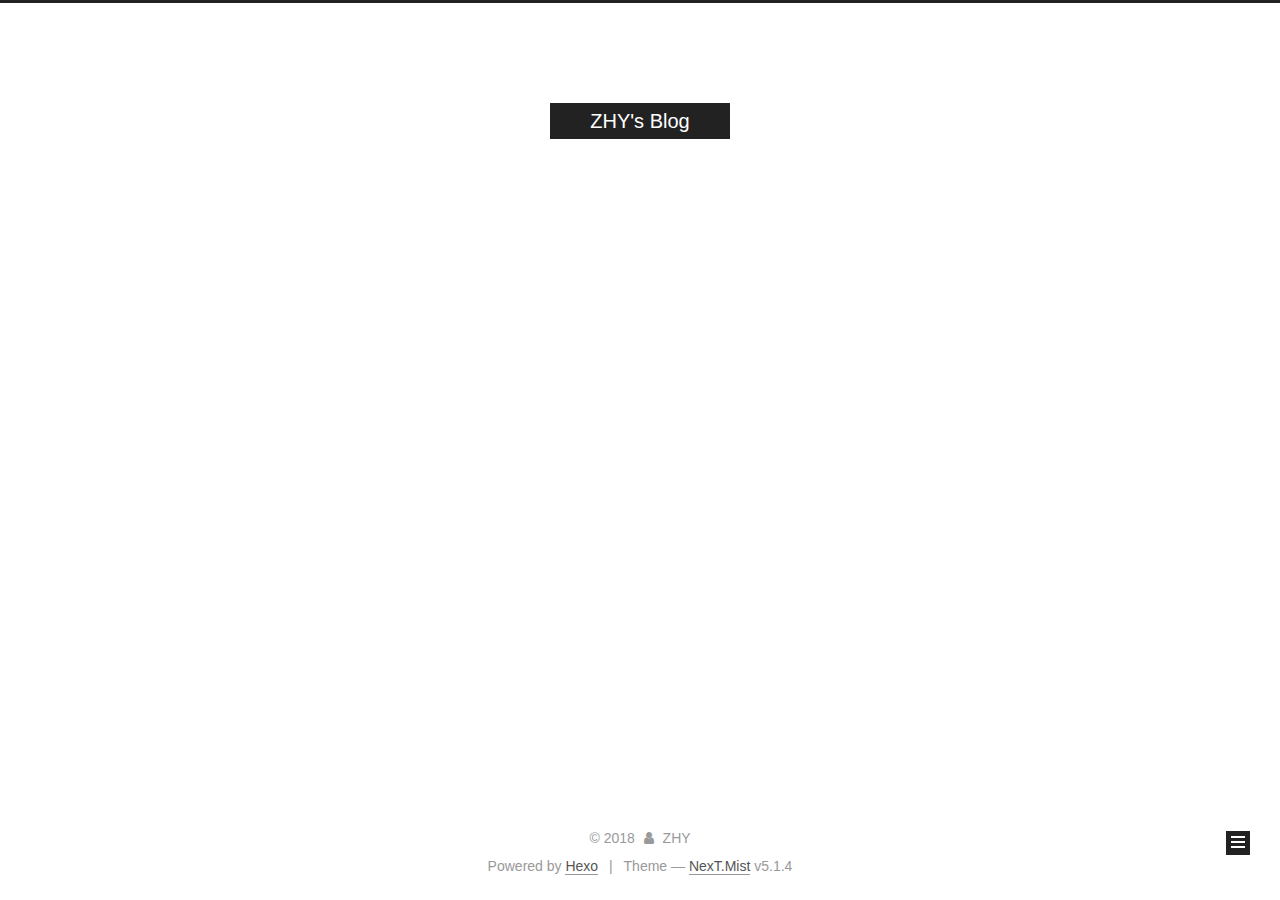
==== commit b67cdaac: "Site updated: 2018-07-03 18:26:04" ====
--- a/index.html
+++ b/index.html
@@ -5,7 +5,7 @@
   
 
 
-<html class="theme-next muse use-motion" lang="">
+<html class="theme-next mist use-motion" lang="">
 <head>
   <meta charset="UTF-8"/>
 <meta http-equiv="X-UA-Compatible" content="IE=edge" />
@@ -93,7 +93,7 @@
   var NexT = window.NexT || {};
   var CONFIG = {
     root: '/',
-    scheme: 'Muse',
+    scheme: 'Mist',
     version: '5.1.4',
     sidebar: {"position":"left","display":"post","offset":12,"b2t":false,"scrollpercent":false,"onmobile":false},
     fancybox: true,
@@ -441,7 +441,7 @@
 
 
 
-  <div class="theme-info">Theme &mdash; <a class="theme-link" target="_blank" href="https://github.com/iissnan/hexo-theme-next">NexT.Muse</a> v5.1.4</div>
+  <div class="theme-info">Theme &mdash; <a class="theme-link" target="_blank" href="https://github.com/iissnan/hexo-theme-next">NexT.Mist</a> v5.1.4</div>
 
 
 
